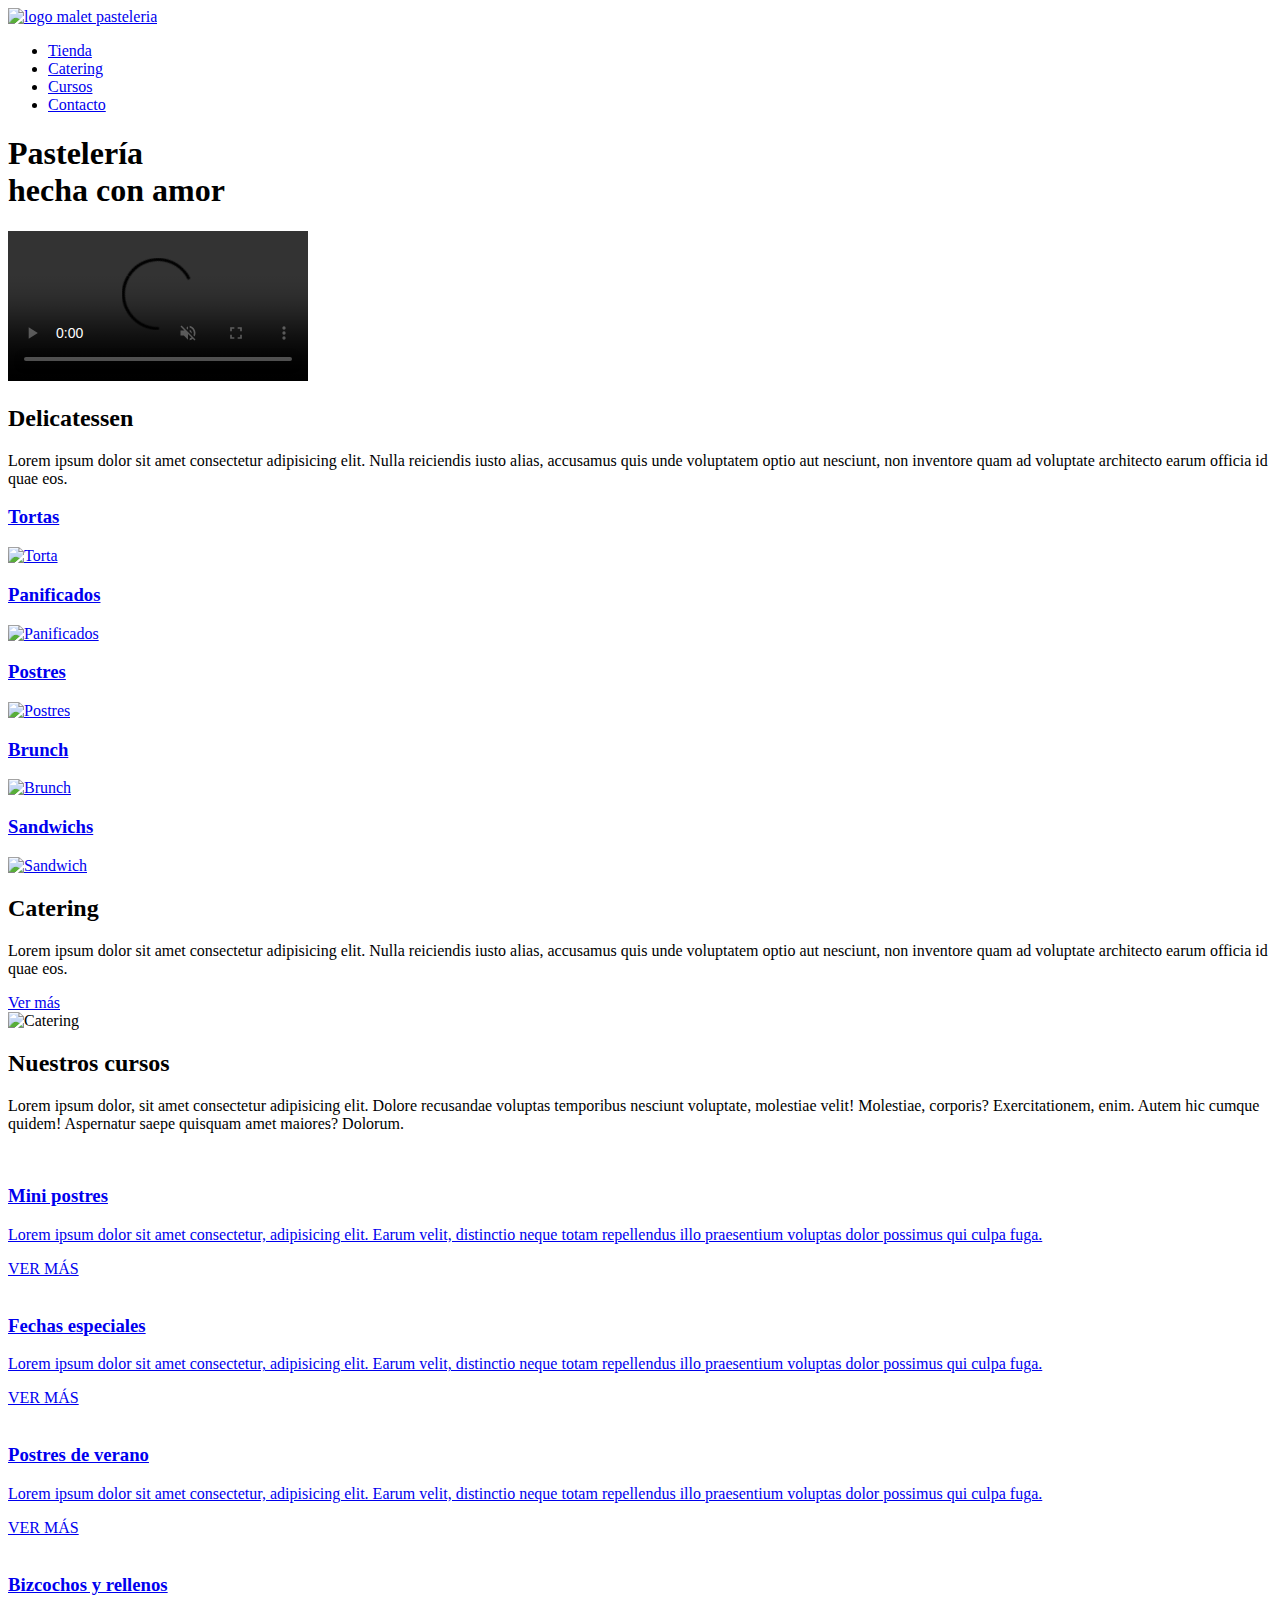
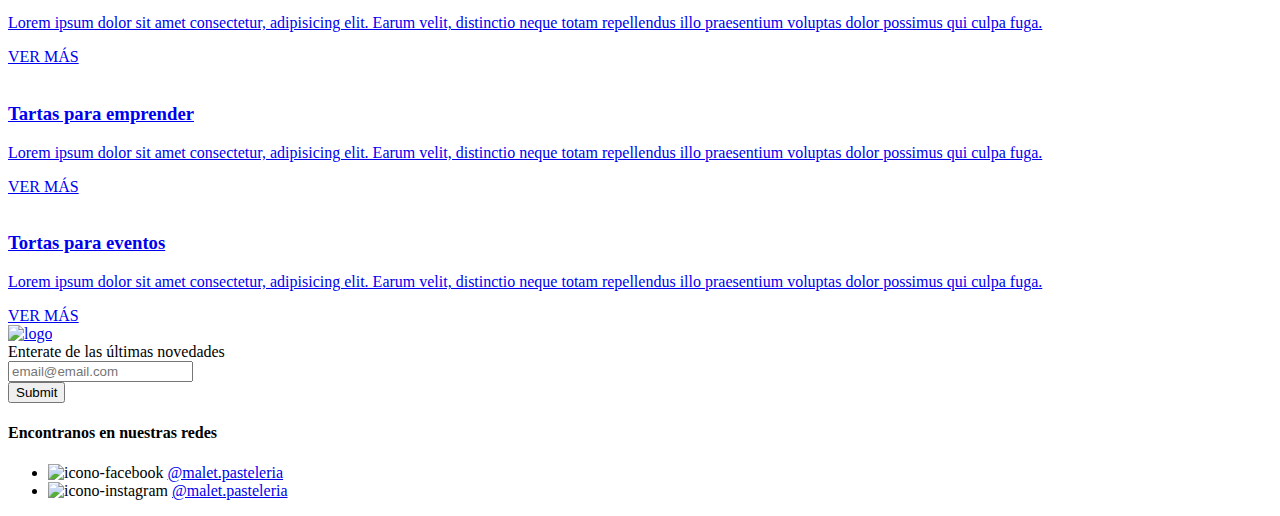
==== index.html @ d6200a45 "Inicio de proyecto" ====
<!DOCTYPE html>
<html lang="en">

<head>
    <meta charset="UTF-8">
    <meta http-equiv="X-UA-Compatible" content="IE=edge">
    <meta name="viewport" content="width=device-width, initial-scale=1.0">
    <link href="https://cdn.jsdelivr.net/npm/bootstrap@5.3.0/dist/css/bootstrap.min.css" rel="stylesheet"
        integrity="sha384-9ndCyUaIbzAi2FUVXJi0CjmCapSmO7SnpJef0486qhLnuZ2cdeRhO02iuK6FUUVM" crossorigin="anonymous">
    <link rel="stylesheet" href="./css/styles.css">
    <link rel="preconnect" href="https://fonts.googleapis.com">
    <link rel="preconnect" href="https://fonts.gstatic.com" crossorigin>
    <link
        href="https://fonts.googleapis.com/css2?family=Josefin+Sans:ital,wght@0,100;0,200;0,300;0,400;0,500;0,600;0,700;1,100;1,200;1,300;1,400;1,500;1,600;1,700&display=swap"
        rel="stylesheet">
    <link rel="stylesheet" href="https://cdn.jsdelivr.net/npm/bootstrap-icons@1.10.5/font/bootstrap-icons.css">
    <title>Malet Pasteleria</title>
</head>


<body>
    <header>
        <div class="header__logo">
            <a href="./index.html"> <img src="./img/logo.png" alt="logo malet pasteleria" class="logo"> </a>
        </div>

        <nav>
            <ul class="header__nav">
                <li> <a href="./pages/tienda.html"> Tienda</a></li>
                <li> <a href="./pages/catering.html"> Catering</a></li>
                <li> <a href="./pages/cursos.html"> Cursos</a></li>
                <li> <a href="./pages/contacto.html"> Contacto</a></li>
            </ul>
        </nav>

        <section class="header_banner">

            <h1 class="banner__titulo">Pastelería <br> hecha con amor </h1>
            <video src="./videos/video-header.mov" alt="panadera espolvoreando cinamon roll" controls autoplay loop
                muted class="video1"></video>

        </section>

    </header>

    <main>

        <!--EMPIEZA EL CUERPO-->


        <section class="delicatessen">
            <div class="delicatessen__texto">
                <h2> Delicatessen</h2>
                <p>Lorem ipsum dolor sit amet consectetur adipisicing elit. Nulla reiciendis iusto alias, accusamus quis
                    unde voluptatem optio aut nesciunt, non inventore quam ad voluptate architecto earum officia id quae
                    eos.</p>
            </div>

            <div class="delicatessen__contenedor">
                <article class="delicatessen__img-grande">
                    <a href="./pages/tienda.html">
                        <h3 class="delicatessen__titulos">Tortas</h3>
                        <img src="./img/tortas.jpg" alt="Torta">
                    </a>
                </article>

                <article class="delicatessen__articulos">
                    <a href="./pages/tienda.html">
                        <h3 class="delicatessen__titulos">Panificados</h3>
                        <img src="./img/panificados.jpg" alt="Panificados">
                    </a>
                </article>

                <article class="delicatessen__articulos">
                    <a href="./pages/tienda.html">
                        <h3 class="delicatessen__titulos">Postres</h3>
                        <img src="./img/postre.jpg" alt="Postres">
                    </a>
                </article>

                <article class="delicatessen__articulos">
                    <a href="./pages/tienda.html">
                        <h3 class="delicatessen__titulos">Brunch</h3>
                        <img src="./img/brunch.jpg" alt="Brunch">
                    </a>
                </article>

                <article class="delicatessen__articulos">
                    <a href="./pages/tienda.html">
                        <h3 class="delicatessen__titulos">Sandwichs</h3>
                        <img src="./img/sandwich.jpg" alt="Sandwich">
                    </a>
                </article>
            </div>


        </section>


        <!--SECCION CATERING-->


        <section class="catering">
            <div class="catering__texto">
                <h2> Catering</h2>
                <p>Lorem ipsum dolor sit amet consectetur adipisicing elit. Nulla reiciendis iusto alias, accusamus quis
                    unde voluptatem optio aut nesciunt, non inventore quam ad voluptate architecto earum officia id quae
                    eos.</p>
                <a href="./pages/catering.html" class="catering__btn"> Ver más </a>
            </div>
            <div class="catering__img">
                <img src="./img/catering.jpg" alt="Catering" class="img-delicatessen">
            </div>

        </section>

        <!--SECCION CURSOS-->

        <section class="cursos">


            <div class="cursos__texto">
                <h2>Nuestros cursos</h2>
                <p>Lorem ipsum dolor, sit amet consectetur adipisicing elit. Dolore recusandae voluptas temporibus
                    nesciunt
                    voluptate, molestiae velit! Molestiae, corporis? Exercitationem, enim. Autem hic cumque quidem!
                    Aspernatur saepe quisquam amet maiores? Dolorum.</p>
            </div>

            <div class="cursos__articulos">
                <article>
                    <a href="./pages/cursos.html">
                        <img src="./img/mini-desserts.jpg" alt="">
                        <h3>Mini postres</h3>
                        <p>Lorem ipsum dolor sit amet consectetur, adipisicing elit. Earum velit, distinctio neque totam
                            repellendus illo praesentium voluptas dolor possimus qui culpa fuga.</p>
                    </a>
                    <a href="./pages/cursos.html" class="cursos__btn"> VER MÁS</a>
                </article>

                <article>
                    <a href="./pages/cursos.html">
                        <img src="./img/fechas-especiales.jpg" alt="">
                        <h3>Fechas especiales</h3>
                        <p>Lorem ipsum dolor sit amet consectetur, adipisicing elit. Earum velit, distinctio neque totam
                            repellendus illo praesentium voluptas dolor possimus qui culpa fuga.</p>
                    </a>
                    <a href="./pages/cursos.html" class="cursos__btn"> VER MÁS</a>
                </article>

                <article>
                    <a href="./pages/cursos.html">
                        <img src="./img/mousse.jpg" alt="">
                        <h3>Postres de verano</h3>
                        <p>Lorem ipsum dolor sit amet consectetur, adipisicing elit. Earum velit, distinctio neque totam
                            repellendus illo praesentium voluptas dolor possimus qui culpa fuga.</p>
                    </a>
                    <a href="./pages/cursos.html" class="cursos__btn"> VER MÁS</a>
                </article>

                <article>
                    <a href="./pages/cursos.html">
                        <img src="./img/bizcochos-rellenos.jpg" alt="">
                        <h3>Bizcochos y rellenos</h3>
                        <p>Lorem ipsum dolor sit amet consectetur, adipisicing elit. Earum velit, distinctio neque totam
                            repellendus illo praesentium voluptas dolor possimus qui culpa fuga.</p>
                    </a>
                    <a href="./pages/cursos.html" class="cursos__btn"> VER MÁS</a>
                </article>

                <article>
                    <a href="./pages/cursos.html">
                        <img src="./img/tartas-emprender.jpg" alt="">
                        <h3>Tartas para emprender</h3>
                        <p>Lorem ipsum dolor sit amet consectetur, adipisicing elit. Earum velit, distinctio neque totam
                            repellendus illo praesentium voluptas dolor possimus qui culpa fuga.</p>
                    </a>
                    <a href="./pages/cursos.html" class="cursos__btn"> VER MÁS</a>
                </article>

                <article>
                    <a href="./pages/cursos.html">
                        <img src="./img/tortas-eventos.jpg" alt="">
                        <h3>Tortas para eventos</h3>
                        <p>Lorem ipsum dolor sit amet consectetur, adipisicing elit. Earum velit, distinctio neque totam
                            repellendus illo praesentium voluptas dolor possimus qui culpa fuga.</p>
                    </a>
                    <a href="./pages/cursos.html" class="cursos__btn"> VER MÁS</a>
                </article>
            </div>
        </section>

    </main>

    <!--EMPIEZA EL FOOTER-->

    <footer>
        <div class="footer">
            <div class="footer__logo">
                <a href="./index.html">
                    <img src="./img/logo.png" alt="logo" class="logo">
                </a>
            </div>


            <form class="footer-form">
                <div>
                    <label for="email-footer">Enterate de las últimas novedades</label>
                    <div>
                        <input type="email" id="email-footer" placeholder="email@email.com">
                    </div>
                </div>
                <div class="footer-enviar">
                    <label for="Enviar"></label>
                    <input type="submit" id="Enviar">
                </div>
            </form>


            <div class="redes">
                <h4>Encontranos en nuestras redes</h4>
                <nav>
                    <ul class="redes__iconos">
                        <li> <img src="./img/facebook.svg" alt="icono-facebook">
                            <a href="https://www.facebook.com/"> @malet.pasteleria </a>
                        </li>
                        <li> <img src="./img/instagram.svg" alt="icono-instagram">
                            <a href="https://instagram.com/"> @malet.pasteleria </a>
                        </li>
                    </ul>
                </nav>
            </div>
        </div>

    </footer>


    <script src="https://cdn.jsdelivr.net/npm/bootstrap@5.3.0/dist/js/bootstrap.bundle.min.js"
        integrity="sha384-geWF76RCwLtnZ8qwWowPQNguL3RmwHVBC9FhGdlKrxdiJJigb/j/68SIy3Te4Bkz"
        crossorigin="anonymous"></script>


</body>

</html>
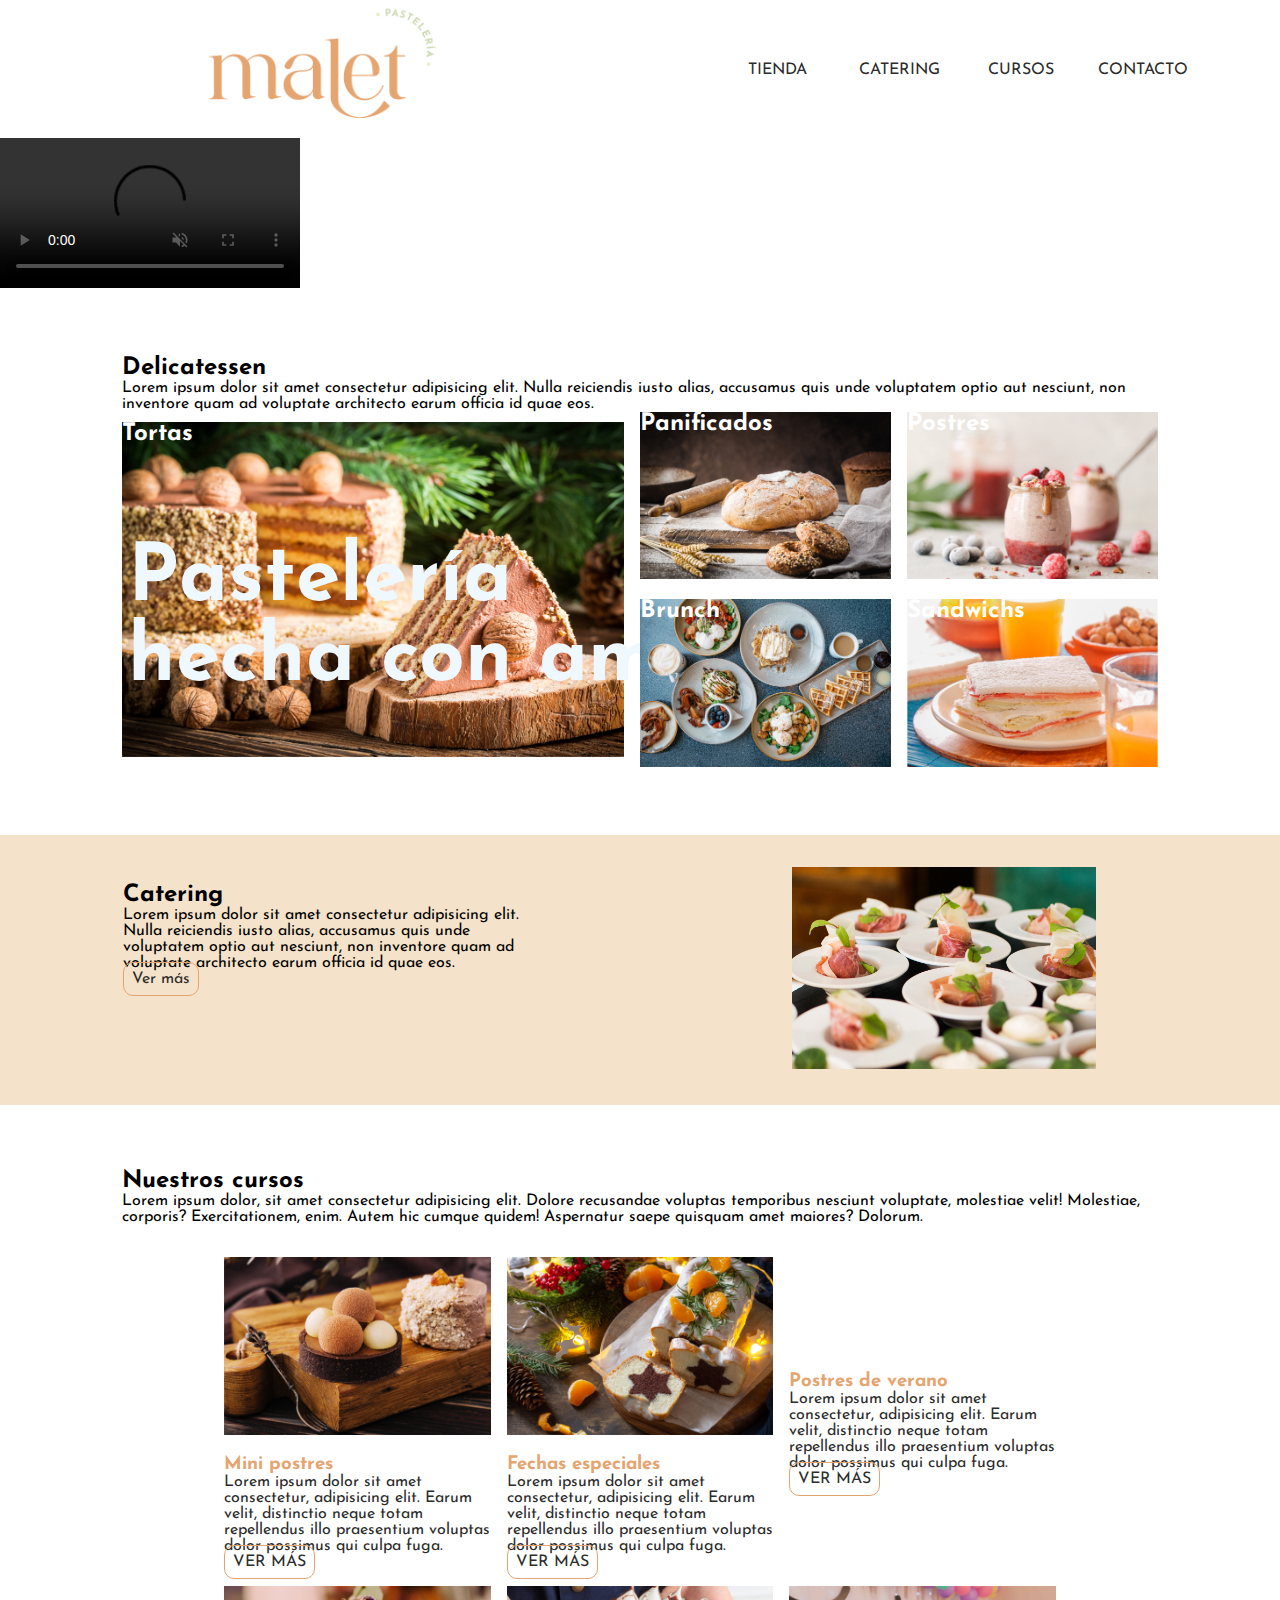
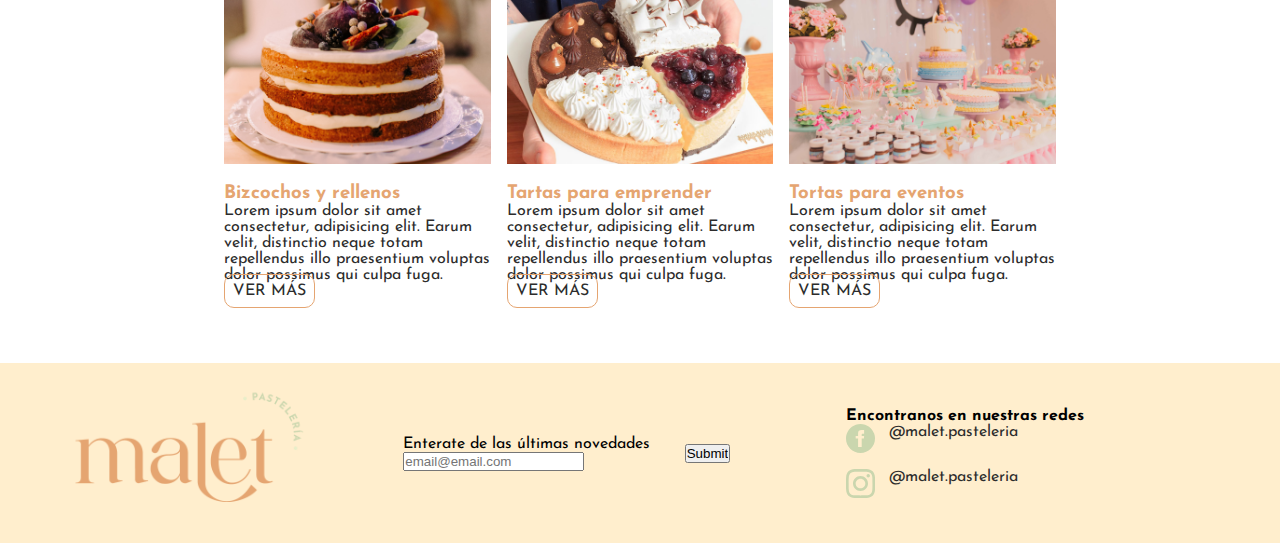
==== commit a1613f2b: "modificaciones en el index" ====
--- a/index.html
+++ b/index.html
@@ -33,6 +33,11 @@
             </ul>
         </nav>
 
+    </header>
+
+    <main>
+
+        <!--EMPIEZA EL CUERPO-->
         <section class="header_banner">
 
             <h1 class="banner__titulo">Pastelería <br> hecha con amor </h1>
@@ -40,13 +45,6 @@
                 muted class="video1"></video>
 
         </section>
-
-    </header>
-
-    <main>
-
-        <!--EMPIEZA EL CUERPO-->
-
 
         <section class="delicatessen">
             <div class="delicatessen__texto">
--- a/css/styles.css
+++ b/css/styles.css
@@ -0,0 +1,676 @@
+* {
+    margin: 0;
+    padding: 0;
+    box-sizing: border-box;
+}
+
+
+html {
+    font-family: "Josefin Sans", sans-serif;
+    font-size: 1rem;
+    text-decoration: none;
+}
+
+h1,
+h2,
+h3,
+h4,
+h5,
+h6 {
+
+    font-family: "Josefin Sans", sans-serif;
+}
+
+p {
+    font-family: "Josefin Sans", sans-serif;
+
+}
+
+a {
+    text-decoration: none;
+    color: rgb(44, 44, 44);
+    font-family: "Josefin Sans", sans-serif;
+}
+
+ul,
+ol {
+    list-style: none;
+
+}
+
+img {
+    max-width: 100%;
+}
+
+video {
+    max-width: 100%;
+}
+
+
+/*-----INDEX-HEADER desktop----*/
+
+@media (min-width: 1024px) {
+
+    header {
+        display: grid;
+        grid-template-columns: 1fr 1fr;
+        justify-items: center;
+        align-items: center;
+    }
+
+    .header__nav {
+        display: grid;
+        gap: 2rem;
+        grid-template-columns: repeat(4, 1fr);
+        justify-items: center;
+        align-items: center;
+        font-family: sans-serif;
+        font-size: 1rem;
+        text-transform: uppercase;
+    }
+
+    .header__logo {
+        max-width: 15rem;
+        justify-items: center;
+        align-items: center;
+    }
+
+    .header_banner {
+         z-index: -1;
+
+    }
+
+
+    .banner__titulo {
+        position: absolute;
+        text-align: left;
+        top: 60%;
+        margin-left: 10%;
+        max-width: 100%;
+        min-width: 20%;
+        color: aliceblue;
+        font-size: 5rem;
+    }
+
+
+    .video1 {
+        max-height: 80vw;
+        z-index: -1;
+
+    }
+
+    /*-----INDEX-DELICATESSEN desktop----*/
+
+    .delicatessen {
+        padding: 5%;
+        max-width: 100%;
+    }
+
+    .delicatessen__texto {
+        max-width: 90%;
+        margin: auto;
+    }
+
+    .delicatessen__contenedor {
+        margin: auto;
+        max-width: 90%;
+        display: grid;
+        grid-template-columns: 2fr 1fr 1fr;
+        grid-template-rows: 1fr 1fr;
+        gap: 1rem;
+        align-items: center;
+    }
+
+    .delicatessen__articulos {
+        position: relative;
+    }
+
+    .delicatessen__titulos {
+        position: absolute;
+        color: white;
+        font-size: 1.5rem;
+
+    }
+
+    .delicatessen__img-grande {
+        grid-row: 1/3;
+    }
+
+    /*-----INDEX-CATERING desktop----*/
+
+
+
+    .catering {
+        background-color: rgb(244, 227, 202);
+        max-height: 50vh;
+        padding: 2rem;
+        display: grid;
+        grid-template-columns: 1fr 1fr;
+        justify-items: center;
+
+    }
+
+    .catering__texto {
+        max-width: 70%;
+        min-width: 10rem;
+        margin: 1rem;
+        grid-column: 1/2;
+        justify-content: end;
+    }
+
+    .catering__img {
+        max-width: 50%;
+        grid-column: 2/3;
+        grid-row: 1/3;
+    }
+
+    .catering__btn {
+        border-width: 0.1rem;
+        padding: 0.5rem;
+        border-color: #e5a571;
+        border-style: solid;
+        border-radius: 10px;
+    }
+
+
+    /*-----INDEX CURSOS desktop----*/
+
+    .cursos {
+        padding: 5%;
+        max-width: 100%;
+
+    }
+
+    .cursos__texto {
+        max-width: 90%;
+        margin: auto;
+    }
+
+
+    .cursos__articulos {
+
+        margin: auto;
+        margin-top: 2rem;
+        max-width: 65vw;
+        display: grid;
+        grid-template-columns: 1fr 1fr 1fr;
+        justify-items: center;
+        align-items: center;
+        gap: 1rem;
+    }
+
+    .cursos__articulos h3 {
+        margin-top: 1rem;
+        color: #e5a571;
+
+    }
+
+    .cursos__btn {
+        border-width: 0.1rem;
+        padding: 0.5rem;
+        border-color: #e5a571;
+        border-style: solid;
+        border-radius: 10px;
+    }
+
+
+    /*-----INDEX FOOTER desktop----*/
+
+    footer {
+        background-color: #ffeecd;
+        text-decoration: none;
+        height: 20vh;
+        display: flex;
+        flex-direction: column;
+        justify-content: center;
+        flex-wrap: wrap;
+
+    }
+
+    .footer {
+        display: grid;
+        grid-template-columns: 1fr 1fr 1fr;
+        gap: 1rem;
+        justify-items: center;
+        align-items: center;
+        max-width: 90%;
+    }
+
+    .footer__logo {
+        max-width: 15rem;
+        justify-items: center;
+        align-items: center;
+    }
+
+    .footer-form {
+        display: grid;
+        grid-template-columns: 3fr 1fr;
+        grid-template-rows: 1fr;
+        gap: 1rem;
+        justify-items: center;
+        align-items: center;
+    }
+
+    .footer-enviar {
+        grid-column: 2/3;
+    }
+
+    .redes {
+        display: flex;
+        flex-direction: column;
+    }
+
+    .redes__iconos {
+        display: grid;
+        grid-template-rows: 1fr 1fr;
+        gap: 1rem;
+        max-width: 3rem;
+        min-width: 2rem;
+        align-items: center;
+        justify-items: center;
+
+    }
+
+    .redes__iconos img {
+        max-width: 20%;
+    }
+
+    .redes__iconos li {
+        display: flex;
+        flex-direction: rown;
+        flex-wrap: nowrap;
+        gap: 0.9rem;
+    }
+
+    footer h4 {
+        font-size: 1rem;
+    }
+
+
+}
+
+/*-----INDEX-mobile----*/
+
+
+@media (min-width: 375px) and (max-width: 420px) {
+    header {
+        max-width: 100%;
+        display: grid;
+        grid-template-columns: 1fr;
+        grid-template-rows: 1fr 30px 2fr;
+        justify-content: center;
+        align-content: center;
+
+    }
+
+    .header__logo {
+        width: 50vw;
+        margin: auto;
+        grid-row: 1/2;
+    }
+
+    .header__nav {
+        display: grid;
+        grid-template-columns: repeat(4, 1fr);
+        justify-items: center;
+        align-items: center;
+        gap: 1rem;
+        font-family: "Josefin Sans", sans-serif;
+        font-size: 1rem;
+        text-transform: uppercase;
+        grid-row: 2/3;
+    }
+
+    .header_banner {
+        grid-row: 3/4;
+    }
+
+    .banner__titulo {
+        position: absolute;
+        text-align: left;
+        margin-top: 8rem;
+        margin-left: 8%;
+        max-width: 100%;
+        min-width: 20%;
+        color: aliceblue;
+        font-size: 2.5rem;
+        font-weight: bold;
+        line-height: 2.7rem;
+    }
+
+    .video1 {
+        max-height: 100%;
+        z-index: -1;
+    }
+
+
+    .delicatessen {
+        padding: 5%;
+        max-width: 100%;
+    }
+
+    .delicatessen__texto {
+        max-width: 90%;
+        margin: auto;
+        text-align: center;
+    }
+
+    .delicatessen__contenedor {
+        display: grid;
+        grid-template-columns: 1fr 1fr;
+        grid-template-rows: 300px 1fr 1fr;
+        gap: 0.3rem;
+        align-items: center;
+        justify-content: center;
+    }
+
+    .delicatessen__articulos {
+        position: relative;
+    }
+
+    .delicatessen__titulos {
+        position: absolute;
+        color: white;
+        font-size: 1.5rem;
+
+    }
+
+    .delicatessen__img-grande {
+        grid-row: 1/2;
+        grid-column: 1/3;
+    }
+
+    .delicatessen h2 {
+        font-size: 2.5rem;
+        color: #e5a571;
+    }
+
+
+    /*-----INDEX-CATERING mobile----*/
+
+    .catering {
+        background-color: rgb(244, 227, 202);
+        max-height: 60vh;
+        padding: 1rem;
+
+
+    }
+
+    .catering__texto {
+        margin: 1rem;
+        text-align: center;
+    }
+
+    .catering__texto h2 {
+        font-size: 2.5rem;
+    }
+
+    .catering__img {
+        display: none;
+    }
+
+    .catering__btn {
+        border-width: 0.1rem;
+        padding: 0.5rem;
+        border-color: #e5a571;
+        border-style: solid;
+        border-radius: 10px;
+    }
+
+    /*-----INDEX CURSOS mobile----*/
+
+    .cursos {
+        padding: 5%;
+        max-width: 100%;
+
+    }
+
+    .cursos__texto {
+        max-width: 90%;
+        margin: auto;
+        text-align: center;
+    }
+
+    .cursos__texto h2 {
+        margin-top: 2rem;
+        font-size: 2.5rem;
+        color: #e5a571;
+    }
+
+    .cursos__articulos {
+        margin: auto;
+        margin-top: 2rem;
+        max-width: 65vw;
+        display: flex;
+        flex-direction: column;
+        flex-wrap: wrap;
+        justify-items: center;
+        align-items: center;
+        gap: 1.5rem;
+        text-align: center;
+
+    }
+
+    .cursos__articulos h3 {
+        margin-top: 1rem;
+        color: #e5a571;
+    }
+
+    .cursos__btn {
+        border-width: 0.1rem;
+        padding: 0.5rem;
+        border-color: #e5a571;
+        border-style: solid;
+        border-radius: 10px;
+    }
+    /*-----FOOTER mobile----*/
+
+    footer {
+        background-color: #ffeecd;
+        text-decoration: none;
+        height: 45vh;
+        display: flex;
+        flex-direction: column;
+        justify-content: center;
+        flex-wrap: wrap;
+
+    }
+
+    .footer {
+        display: flex;
+        flex-direction: column;
+        flex-wrap: wrap;
+        gap: 1rem;
+        justify-items: center;
+        align-items: center;
+        max-width: 100%;
+    }
+
+    .footer__logo {
+        margin-top: 2rem;
+        max-width: 15rem;
+        justify-items: center;
+        align-items: center;
+    }
+
+    .footer-form {
+        display: grid;
+        grid-template-columns: 3fr 1fr;
+        grid-template-rows: 1fr;
+        gap: 1rem;
+        justify-items: center;
+        align-items: center;
+    }
+
+    .footer-enviar {
+        grid-column: 2/3;
+    }
+
+    .redes {
+        display: flex;
+        flex-direction: column;
+    }
+
+    .redes__iconos {
+        display: grid;
+        grid-template-rows: 1fr 1fr;
+        gap: 1rem;
+        max-width: 3rem;
+        min-width: 2rem;
+        align-items: center;
+        justify-items: center;
+
+    }
+
+    .redes__iconos img {
+        max-width: 20%;
+    }
+
+    .redes__iconos li {
+        display: flex;
+        flex-direction: rown;
+        flex-wrap: nowrap;
+        gap: 0.9rem;
+    }
+
+    footer h4 {
+        font-size: 1rem;
+    }
+
+
+/*-----SECCION TIENDA----*/
+
+.tienda__banner {
+    height: 30vh;
+    background-image: url(../img/banner-tienda.jpg);
+    background-repeat: no-repeat;
+    background-size: cover;
+    background-attachment: fixed;
+    display: flex;
+    flex-wrap: wrap;
+    flex-direction: column;
+    justify-content: center;
+    align-items: center;
+}
+
+
+.tienda__banner h1 {
+    color: white;
+    font-size: 5rem;
+    font-weight: bold;
+}
+
+
+}
+
+
+
+
+
+/*-----SECCION TIENDA----*/
+
+.tienda__banner {
+    height: 30vh;
+    background-image: url(../img/banner-tienda.jpg);
+    background-repeat: no-repeat;
+    background-size: cover;
+    background-attachment: fixed;
+    display: flex;
+    flex-wrap: wrap;
+    flex-direction: column;
+    justify-content: center;
+    align-items: center;
+}
+
+
+.tienda__banner h1 {
+    color: white;
+    font-size: 5rem;
+    font-weight: bold;
+}
+
+/*-----SECCION CATERING----*/
+
+.catering__banner {
+    height: 30vh;
+    background-image: url(../img/banner-catering.jpg);
+    background-repeat: no-repeat;
+    background-size: cover;
+    background-attachment: fixed;
+    display: flex;
+    flex-wrap: wrap;
+    flex-direction: column;
+    justify-content: center;
+    align-items: center;
+
+}
+
+.catering__banner h1 {
+    color: white;
+    font-size: 5rem;
+    font-weight: bold;
+}
+
+/*-----SECCION CURSOS----*/
+
+.cursos__banner {
+    height: 30vh;
+    background-image: url(../img/banner-cursos.jpg);
+    background-repeat: no-repeat;
+    background-size: cover;
+    background-attachment: fixed;
+    display: flex;
+    flex-wrap: wrap;
+    flex-direction: column;
+    justify-content: center;
+    align-items: center;
+
+}
+
+.cursos__banner h1 {
+    color: white;
+    font-size: 5rem;
+    font-weight: bold;
+}
+
+
+/*-----SECCION CONTACTO----*/
+
+.contacto__banner {
+    height: 30vh;
+    background-image: url(../img/banner-contacto.jpg);
+    background-repeat: no-repeat;
+    background-size: cover;
+    background-attachment: fixed;
+    display: flex;
+    flex-wrap: wrap;
+    flex-direction: column;
+    justify-content: center;
+    align-items: center;
+}
+
+.contacto__banner h1 {
+    color: white;
+    font-size: 5rem;
+    font-weight: bold;
+}
+
+.contacto__cuerpo {
+    max-width: 90%;
+    margin: auto;
+    padding: 2rem;
+    display: grid;
+    grid-template-columns: 1fr 1fr;
+    justify-items: center;
+    align-items: center;
+}
+
+.contacto__form {
+    font-family: "Josefin Sans", sans-serif;
+    color: rgb(50, 50, 50);
+}
+
+.contacto__form-celdas {
+    margin-top: 1rem;
+
+}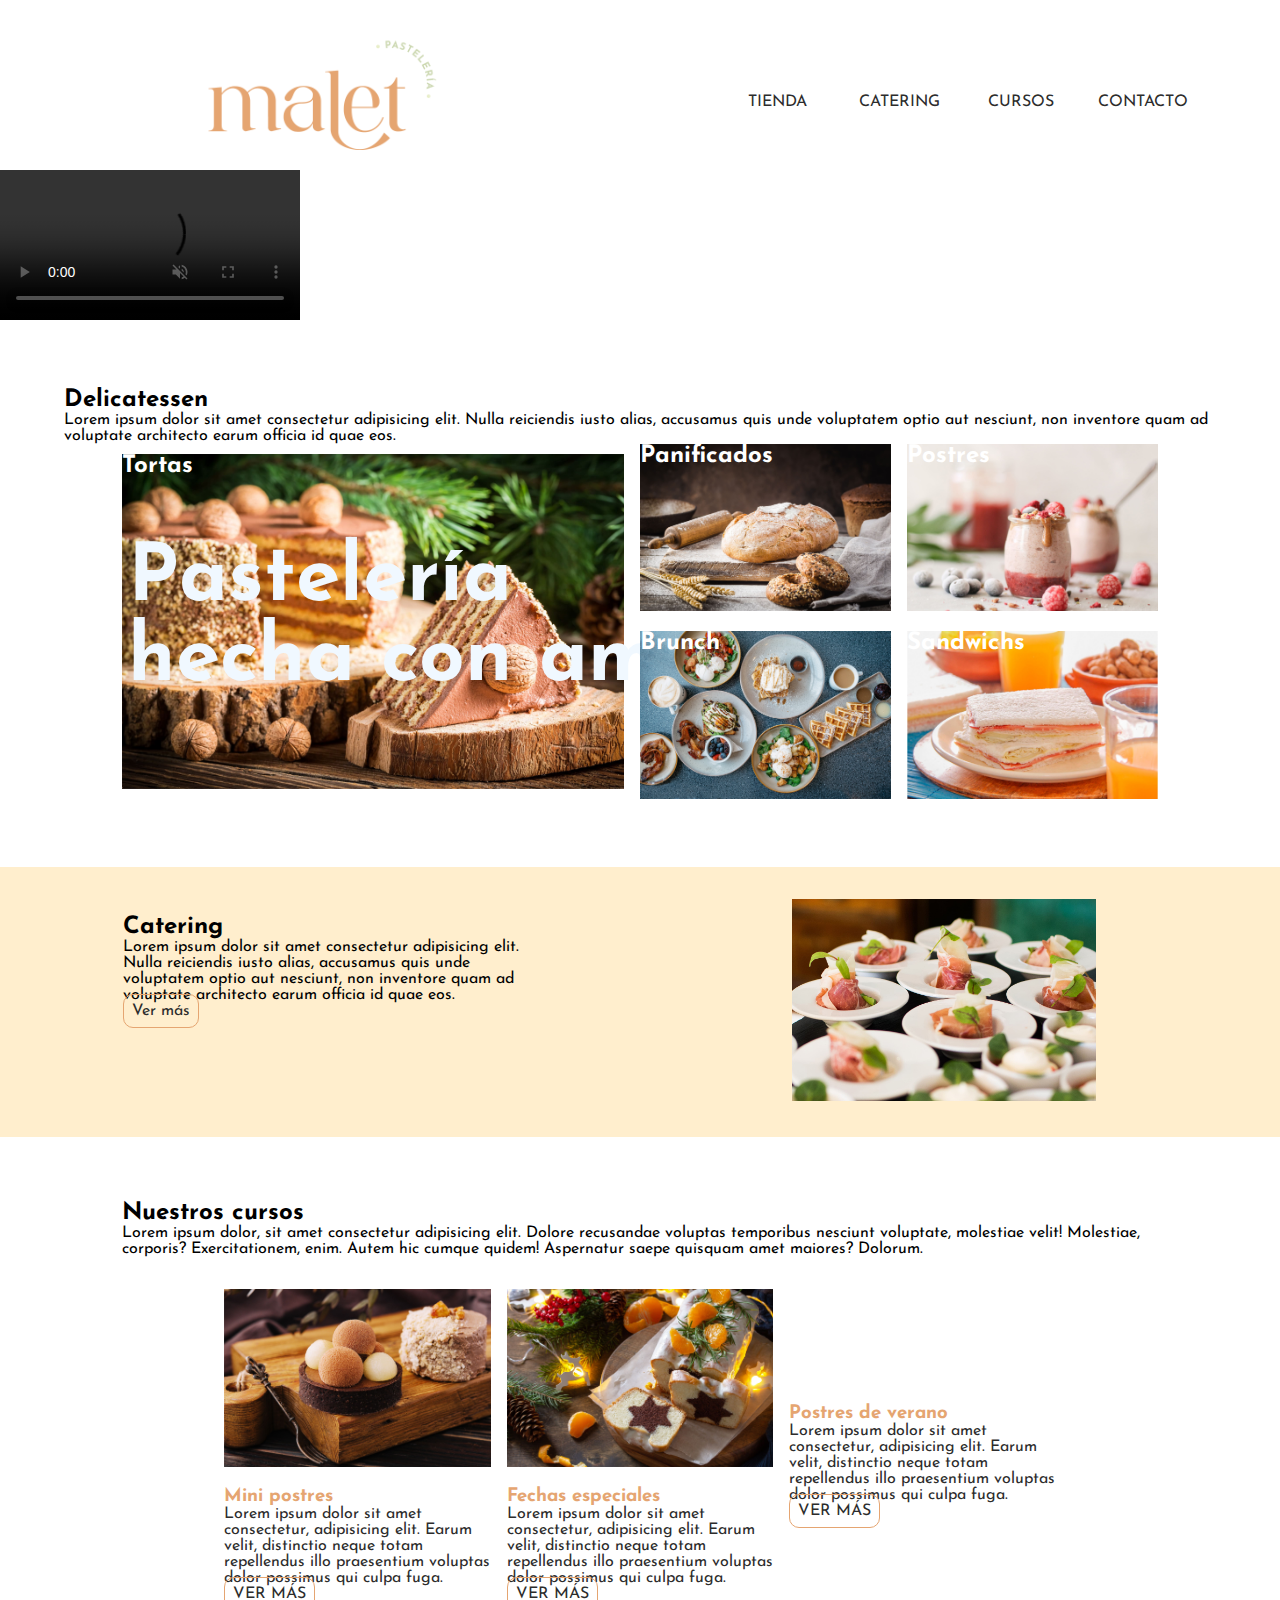
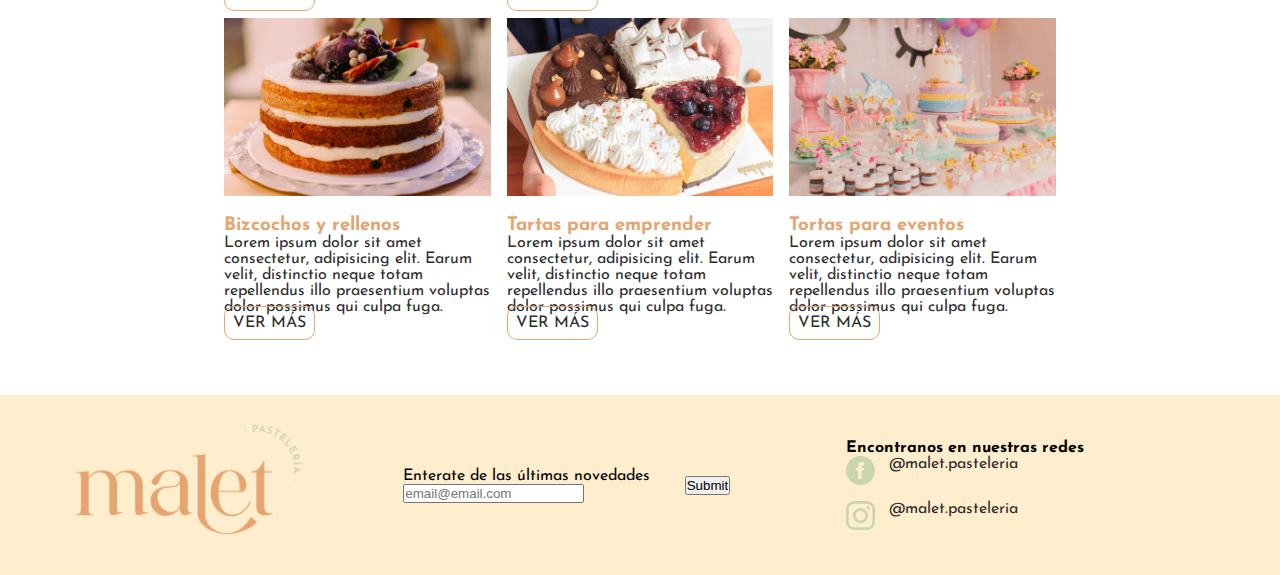
==== commit cb1a26c7: "pasado de css a scss" ====
--- a/index.html
+++ b/index.html
@@ -5,6 +5,8 @@
     <meta charset="UTF-8">
     <meta http-equiv="X-UA-Compatible" content="IE=edge">
     <meta name="viewport" content="width=device-width, initial-scale=1.0">
+    <meta name="description"
+        content="Los auténticos sabores de la pastelería artesanal a un clic de distancia. 10% off en tu primer compra usando el código Malet.">
     <link href="https://cdn.jsdelivr.net/npm/bootstrap@5.3.0/dist/css/bootstrap.min.css" rel="stylesheet"
         integrity="sha384-9ndCyUaIbzAi2FUVXJi0CjmCapSmO7SnpJef0486qhLnuZ2cdeRhO02iuK6FUUVM" crossorigin="anonymous">
     <link rel="stylesheet" href="./css/styles.css">
@@ -14,7 +16,8 @@
         href="https://fonts.googleapis.com/css2?family=Josefin+Sans:ital,wght@0,100;0,200;0,300;0,400;0,500;0,600;0,700;1,100;1,200;1,300;1,400;1,500;1,600;1,700&display=swap"
         rel="stylesheet">
     <link rel="stylesheet" href="https://cdn.jsdelivr.net/npm/bootstrap-icons@1.10.5/font/bootstrap-icons.css">
-    <title>Malet Pasteleria</title>
+    <link rel="icon" type="image/png" href="./img/logo_favicon.png">
+    <title>Malet Pasteleria | Patisserie artesanal</title>
 </head>
 
 
@@ -41,7 +44,7 @@
         <section class="header_banner">
 
             <h1 class="banner__titulo">Pastelería <br> hecha con amor </h1>
-            <video src="./videos/video-header.mov" alt="panadera espolvoreando cinamon roll" controls autoplay loop
+            <video src="./videos/video-header.mp4" alt="panadera espolvoreando cinamon roll" controls autoplay loop
                 muted class="video1"></video>
 
         </section>
--- a/css/styles.css
+++ b/css/styles.css
@@ -1,14 +1,13 @@
 * {
-    margin: 0;
-    padding: 0;
-    box-sizing: border-box;
-}
-
+  margin: 0;
+  padding: 0;
+  box-sizing: border-box;
+}
 
 html {
-    font-family: "Josefin Sans", sans-serif;
-    font-size: 1rem;
-    text-decoration: none;
+  font-family: "Josefin Sans", sans-serif;
+  font-size: 1rem;
+  text-decoration: none;
 }
 
 h1,
@@ -17,530 +16,458 @@
 h4,
 h5,
 h6 {
-
-    font-family: "Josefin Sans", sans-serif;
+  font-family: "Josefin Sans", sans-serif;
 }
 
 p {
-    font-family: "Josefin Sans", sans-serif;
-
+  font-family: "Josefin Sans", sans-serif;
 }
 
 a {
-    text-decoration: none;
-    color: rgb(44, 44, 44);
-    font-family: "Josefin Sans", sans-serif;
+  text-decoration: none;
+  color: rgb(44, 44, 44);
+  font-family: "Josefin Sans", sans-serif;
 }
 
 ul,
 ol {
-    list-style: none;
-
+  list-style: none;
 }
 
 img {
-    max-width: 100%;
+  max-width: 100%;
 }
 
 video {
-    max-width: 100%;
-}
-
-
-/*-----INDEX-HEADER desktop----*/
+  max-width: 100%;
+}
 
 @media (min-width: 1024px) {
-
-    header {
-        display: grid;
-        grid-template-columns: 1fr 1fr;
-        justify-items: center;
-        align-items: center;
-    }
-
-    .header__nav {
-        display: grid;
-        gap: 2rem;
-        grid-template-columns: repeat(4, 1fr);
-        justify-items: center;
-        align-items: center;
-        font-family: sans-serif;
-        font-size: 1rem;
-        text-transform: uppercase;
-    }
-
-    .header__logo {
-        max-width: 15rem;
-        justify-items: center;
-        align-items: center;
-    }
-
-    .header_banner {
-         z-index: -1;
-
-    }
-
-
-    .banner__titulo {
-        position: absolute;
-        text-align: left;
-        top: 60%;
-        margin-left: 10%;
-        max-width: 100%;
-        min-width: 20%;
-        color: aliceblue;
-        font-size: 5rem;
-    }
-
-
-    .video1 {
-        max-height: 80vw;
-        z-index: -1;
-
-    }
-
-    /*-----INDEX-DELICATESSEN desktop----*/
-
-    .delicatessen {
-        padding: 5%;
-        max-width: 100%;
-    }
-
-    .delicatessen__texto {
-        max-width: 90%;
-        margin: auto;
-    }
-
-    .delicatessen__contenedor {
-        margin: auto;
-        max-width: 90%;
-        display: grid;
-        grid-template-columns: 2fr 1fr 1fr;
-        grid-template-rows: 1fr 1fr;
-        gap: 1rem;
-        align-items: center;
-    }
-
-    .delicatessen__articulos {
-        position: relative;
-    }
-
-    .delicatessen__titulos {
-        position: absolute;
-        color: white;
-        font-size: 1.5rem;
-
-    }
-
-    .delicatessen__img-grande {
-        grid-row: 1/3;
-    }
-
-    /*-----INDEX-CATERING desktop----*/
-
-
-
-    .catering {
-        background-color: rgb(244, 227, 202);
-        max-height: 50vh;
-        padding: 2rem;
-        display: grid;
-        grid-template-columns: 1fr 1fr;
-        justify-items: center;
-
-    }
-
-    .catering__texto {
-        max-width: 70%;
-        min-width: 10rem;
-        margin: 1rem;
-        grid-column: 1/2;
-        justify-content: end;
-    }
-
-    .catering__img {
-        max-width: 50%;
-        grid-column: 2/3;
-        grid-row: 1/3;
-    }
-
-    .catering__btn {
-        border-width: 0.1rem;
-        padding: 0.5rem;
-        border-color: #e5a571;
-        border-style: solid;
-        border-radius: 10px;
-    }
-
-
-    /*-----INDEX CURSOS desktop----*/
-
-    .cursos {
-        padding: 5%;
-        max-width: 100%;
-
-    }
-
-    .cursos__texto {
-        max-width: 90%;
-        margin: auto;
-    }
-
-
-    .cursos__articulos {
-
-        margin: auto;
-        margin-top: 2rem;
-        max-width: 65vw;
-        display: grid;
-        grid-template-columns: 1fr 1fr 1fr;
-        justify-items: center;
-        align-items: center;
-        gap: 1rem;
-    }
-
-    .cursos__articulos h3 {
-        margin-top: 1rem;
-        color: #e5a571;
-
-    }
-
-    .cursos__btn {
-        border-width: 0.1rem;
-        padding: 0.5rem;
-        border-color: #e5a571;
-        border-style: solid;
-        border-radius: 10px;
-    }
-
-
-    /*-----INDEX FOOTER desktop----*/
-
-    footer {
-        background-color: #ffeecd;
-        text-decoration: none;
-        height: 20vh;
-        display: flex;
-        flex-direction: column;
-        justify-content: center;
-        flex-wrap: wrap;
-
-    }
-
-    .footer {
-        display: grid;
-        grid-template-columns: 1fr 1fr 1fr;
-        gap: 1rem;
-        justify-items: center;
-        align-items: center;
-        max-width: 90%;
-    }
-
-    .footer__logo {
-        max-width: 15rem;
-        justify-items: center;
-        align-items: center;
-    }
-
-    .footer-form {
-        display: grid;
-        grid-template-columns: 3fr 1fr;
-        grid-template-rows: 1fr;
-        gap: 1rem;
-        justify-items: center;
-        align-items: center;
-    }
-
-    .footer-enviar {
-        grid-column: 2/3;
-    }
-
-    .redes {
-        display: flex;
-        flex-direction: column;
-    }
-
-    .redes__iconos {
-        display: grid;
-        grid-template-rows: 1fr 1fr;
-        gap: 1rem;
-        max-width: 3rem;
-        min-width: 2rem;
-        align-items: center;
-        justify-items: center;
-
-    }
-
-    .redes__iconos img {
-        max-width: 20%;
-    }
-
-    .redes__iconos li {
-        display: flex;
-        flex-direction: rown;
-        flex-wrap: nowrap;
-        gap: 0.9rem;
-    }
-
-    footer h4 {
-        font-size: 1rem;
-    }
-
-
-}
-
-/*-----INDEX-mobile----*/
-
-
+  header {
+    margin-top: 2rem;
+    display: grid;
+    grid-template-columns: 1fr 1fr;
+    justify-items: center;
+    align-items: center;
+  }
+  .header__nav {
+    display: grid;
+    gap: 2rem;
+    grid-template-columns: repeat(4, 1fr);
+    justify-items: center;
+    align-items: center;
+    font-family: sans-serif;
+    font-size: 1rem;
+    text-transform: uppercase;
+  }
+  .header__logo {
+    max-width: 15rem;
+    justify-items: center;
+    align-items: center;
+  }
+  .header_banner {
+    z-index: -1;
+  }
+}
 @media (min-width: 375px) and (max-width: 420px) {
-    header {
-        max-width: 100%;
-        display: grid;
-        grid-template-columns: 1fr;
-        grid-template-rows: 1fr 30px 2fr;
-        justify-content: center;
-        align-content: center;
-
-    }
-
-    .header__logo {
-        width: 50vw;
-        margin: auto;
-        grid-row: 1/2;
-    }
-
-    .header__nav {
-        display: grid;
-        grid-template-columns: repeat(4, 1fr);
-        justify-items: center;
-        align-items: center;
-        gap: 1rem;
-        font-family: "Josefin Sans", sans-serif;
-        font-size: 1rem;
-        text-transform: uppercase;
-        grid-row: 2/3;
-    }
-
-    .header_banner {
-        grid-row: 3/4;
-    }
-
-    .banner__titulo {
-        position: absolute;
-        text-align: left;
-        margin-top: 8rem;
-        margin-left: 8%;
-        max-width: 100%;
-        min-width: 20%;
-        color: aliceblue;
-        font-size: 2.5rem;
-        font-weight: bold;
-        line-height: 2.7rem;
-    }
-
-    .video1 {
-        max-height: 100%;
-        z-index: -1;
-    }
-
-
-    .delicatessen {
-        padding: 5%;
-        max-width: 100%;
-    }
-
-    .delicatessen__texto {
-        max-width: 90%;
-        margin: auto;
-        text-align: center;
-    }
-
-    .delicatessen__contenedor {
-        display: grid;
-        grid-template-columns: 1fr 1fr;
-        grid-template-rows: 300px 1fr 1fr;
-        gap: 0.3rem;
-        align-items: center;
-        justify-content: center;
-    }
-
-    .delicatessen__articulos {
-        position: relative;
-    }
-
-    .delicatessen__titulos {
-        position: absolute;
-        color: white;
-        font-size: 1.5rem;
-
-    }
-
-    .delicatessen__img-grande {
-        grid-row: 1/2;
-        grid-column: 1/3;
-    }
-
-    .delicatessen h2 {
-        font-size: 2.5rem;
-        color: #e5a571;
-    }
-
-
-    /*-----INDEX-CATERING mobile----*/
-
-    .catering {
-        background-color: rgb(244, 227, 202);
-        max-height: 60vh;
-        padding: 1rem;
-
-
-    }
-
-    .catering__texto {
-        margin: 1rem;
-        text-align: center;
-    }
-
-    .catering__texto h2 {
-        font-size: 2.5rem;
-    }
-
-    .catering__img {
-        display: none;
-    }
-
-    .catering__btn {
-        border-width: 0.1rem;
-        padding: 0.5rem;
-        border-color: #e5a571;
-        border-style: solid;
-        border-radius: 10px;
-    }
-
-    /*-----INDEX CURSOS mobile----*/
-
-    .cursos {
-        padding: 5%;
-        max-width: 100%;
-
-    }
-
-    .cursos__texto {
-        max-width: 90%;
-        margin: auto;
-        text-align: center;
-    }
-
-    .cursos__texto h2 {
-        margin-top: 2rem;
-        font-size: 2.5rem;
-        color: #e5a571;
-    }
-
-    .cursos__articulos {
-        margin: auto;
-        margin-top: 2rem;
-        max-width: 65vw;
-        display: flex;
-        flex-direction: column;
-        flex-wrap: wrap;
-        justify-items: center;
-        align-items: center;
-        gap: 1.5rem;
-        text-align: center;
-
-    }
-
-    .cursos__articulos h3 {
-        margin-top: 1rem;
-        color: #e5a571;
-    }
-
-    .cursos__btn {
-        border-width: 0.1rem;
-        padding: 0.5rem;
-        border-color: #e5a571;
-        border-style: solid;
-        border-radius: 10px;
-    }
-    /*-----FOOTER mobile----*/
-
-    footer {
-        background-color: #ffeecd;
-        text-decoration: none;
-        height: 45vh;
-        display: flex;
-        flex-direction: column;
-        justify-content: center;
-        flex-wrap: wrap;
-
-    }
-
-    .footer {
-        display: flex;
-        flex-direction: column;
-        flex-wrap: wrap;
-        gap: 1rem;
-        justify-items: center;
-        align-items: center;
-        max-width: 100%;
-    }
-
-    .footer__logo {
-        margin-top: 2rem;
-        max-width: 15rem;
-        justify-items: center;
-        align-items: center;
-    }
-
-    .footer-form {
-        display: grid;
-        grid-template-columns: 3fr 1fr;
-        grid-template-rows: 1fr;
-        gap: 1rem;
-        justify-items: center;
-        align-items: center;
-    }
-
-    .footer-enviar {
-        grid-column: 2/3;
-    }
-
-    .redes {
-        display: flex;
-        flex-direction: column;
-    }
-
-    .redes__iconos {
-        display: grid;
-        grid-template-rows: 1fr 1fr;
-        gap: 1rem;
-        max-width: 3rem;
-        min-width: 2rem;
-        align-items: center;
-        justify-items: center;
-
-    }
-
-    .redes__iconos img {
-        max-width: 20%;
-    }
-
-    .redes__iconos li {
-        display: flex;
-        flex-direction: rown;
-        flex-wrap: nowrap;
-        gap: 0.9rem;
-    }
-
-    footer h4 {
-        font-size: 1rem;
-    }
-
-
-/*-----SECCION TIENDA----*/
-
-.tienda__banner {
+  header {
+    max-width: 100%;
+    display: grid;
+    grid-template-columns: 1fr;
+    grid-template-rows: 1fr 30px;
+    justify-content: center;
+    align-content: center;
+  }
+  .header__logo {
+    width: 50vw;
+    margin: auto;
+    grid-row: 1/2;
+  }
+  .header__nav {
+    display: grid;
+    grid-template-columns: repeat(4, 1fr);
+    justify-items: center;
+    align-items: center;
+    gap: 1rem;
+    font-family: "Josefin Sans", sans-serif;
+    font-size: 1rem;
+    text-transform: uppercase;
+    grid-row: 2/3;
+  }
+}
+@media (min-width: 1024px) {
+  footer {
+    background-color: #ffeecd;
+    text-decoration: none;
+    height: 20vh;
+    display: flex;
+    flex-direction: column;
+    justify-content: center;
+    flex-wrap: wrap;
+  }
+  footer h4 {
+    font-size: 1rem;
+  }
+  .footer {
+    display: grid;
+    grid-template-columns: 1fr 1fr 1fr;
+    gap: 1rem;
+    justify-items: center;
+    align-items: center;
+    max-width: 90%;
+  }
+  .footer__logo {
+    max-width: 15rem;
+    justify-items: center;
+    align-items: center;
+  }
+  .footer-form {
+    display: grid;
+    grid-template-columns: 3fr 1fr;
+    grid-template-rows: 1fr;
+    gap: 1rem;
+    justify-items: center;
+    align-items: center;
+  }
+  .footer-enviar {
+    grid-column: 2/3;
+  }
+}
+.redes {
+  display: flex;
+  flex-direction: column;
+}
+.redes__iconos {
+  display: grid;
+  grid-template-rows: 1fr 1fr;
+  gap: 1rem;
+  max-width: 3rem;
+  min-width: 2rem;
+  align-items: center;
+  justify-items: center;
+}
+.redes__iconos img {
+  max-width: 20%;
+}
+.redes__iconos li {
+  display: flex;
+  flex-direction: rown;
+  flex-wrap: nowrap;
+  gap: 0.9rem;
+}
+
+@media (min-width: 375px) and (max-width: 420px) {
+  footer {
+    background-color: #ffeecd;
+    text-decoration: none;
+    height: 55vh;
+    display: flex;
+    flex-direction: column;
+    justify-content: center;
+    flex-wrap: wrap;
+  }
+  footer h4 {
+    font-size: 1rem;
+  }
+  .footer {
+    display: flex;
+    flex-direction: column;
+    flex-wrap: wrap;
+    gap: 1rem;
+    justify-items: center;
+    align-items: center;
+    max-width: 100%;
+  }
+  .footer__logo {
+    margin-top: 2rem;
+    max-width: 15rem;
+    justify-items: center;
+    align-items: center;
+  }
+  .footer-form {
+    display: grid;
+    grid-template-columns: 3fr 1fr;
+    grid-template-rows: 1fr;
+    gap: 1rem;
+    justify-items: center;
+    align-items: center;
+  }
+  .footer-enviar {
+    grid-column: 2/3;
+  }
+  .redes {
+    display: flex;
+    flex-direction: column;
+  }
+  .redes__iconos {
+    display: grid;
+    grid-template-rows: 1fr 1fr;
+    gap: 1rem;
+    max-width: 3rem;
+    min-width: 2rem;
+    align-items: center;
+    justify-items: center;
+  }
+  .redes__iconos img {
+    max-width: 20%;
+  }
+  .redes__iconos li {
+    display: flex;
+    flex-direction: rown;
+    flex-wrap: nowrap;
+    gap: 0.9rem;
+  }
+}
+@media (min-width: 1024px) {
+  .banner__titulo {
+    position: absolute;
+    text-align: left;
+    top: 60%;
+    margin-left: 10%;
+    max-width: 100%;
+    min-width: 20%;
+    color: aliceblue;
+    font-size: 5rem;
+  }
+  .video1 {
+    max-height: 80vw;
+    z-index: -1;
+  }
+  /*-----DELICATESSEN----*/
+  .delicatessen {
+    padding: 5%;
+    max-width: 100%;
+  }
+  .delicatessen__contenedor {
+    margin: auto;
+    max-width: 90%;
+    display: grid;
+    grid-template-columns: 2fr 1fr 1fr;
+    grid-template-rows: 1fr 1fr;
+    gap: 1rem;
+    align-items: center;
+  }
+  .delicatessen__articulos {
+    position: relative;
+  }
+  .delicatessen__titulos {
+    position: absolute;
+    color: white;
+    font-size: 1.5rem;
+  }
+  .delicatessen__img-grande {
+    grid-row: 1/3;
+  }
+  /*-----CATERING----*/
+  .catering {
+    background-color: #ffeecd;
+    max-height: 50vh;
+    padding: 2rem;
+    display: grid;
+    grid-template-columns: 1fr 1fr;
+    justify-items: center;
+  }
+  .catering__texto {
+    max-width: 70%;
+    min-width: 10rem;
+    margin: 1rem;
+    grid-column: 1/2;
+    justify-content: end;
+  }
+  .catering__img {
+    max-width: 50%;
+    grid-column: 2/3;
+    grid-row: 1/3;
+  }
+  .catering__btn {
+    border-width: 0.1rem;
+    padding: 0.5rem;
+    border-color: #e5a571;
+    border-style: solid;
+    border-radius: 10px;
+  }
+  /*-----CURSOS----*/
+  .cursos {
+    padding: 5%;
+    max-width: 100%;
+  }
+  .cursos__texto {
+    max-width: 90%;
+    margin: auto;
+  }
+  .cursos__articulos {
+    margin: auto;
+    margin-top: 2rem;
+    max-width: 65vw;
+    display: grid;
+    grid-template-columns: 1fr 1fr 1fr;
+    justify-items: center;
+    align-items: center;
+    gap: 1rem;
+  }
+  .cursos__articulos h3 {
+    margin-top: 1rem;
+    color: #e5a571;
+  }
+  .cursos__btn {
+    border-width: 0.1rem;
+    padding: 0.5rem;
+    border-color: #e5a571;
+    border-style: solid;
+    border-radius: 10px;
+  }
+}
+@media (min-width: 375px) and (max-width: 420px) {
+  .banner__titulo {
+    position: absolute;
+    text-align: left;
+    margin-top: 7rem;
+    margin-left: 8%;
+    max-width: 100%;
+    min-width: 20%;
+    color: aliceblue;
+    font-size: 2.5rem;
+    font-weight: bold;
+    line-height: 2.7rem;
+  }
+  .video1 {
+    max-height: 100%;
+    z-index: -1;
+  }
+  /*-----DELICATESSEN----*/
+  .delicatessen {
+    padding: 5%;
+    max-width: 100%;
+  }
+  .delicatessen__texto {
+    max-width: 90%;
+    margin: auto;
+    text-align: center;
+  }
+  .delicatessen__contenedor {
+    display: grid;
+    grid-template-columns: 1fr 1fr;
+    grid-template-rows: 240px 1fr 1fr;
+    gap: 0.3rem;
+    align-items: center;
+    justify-content: center;
+  }
+  .delicatessen__articulos {
+    position: relative;
+  }
+  .delicatessen__titulos {
+    position: absolute;
+    color: white;
+    font-size: 1.5rem;
+  }
+  .delicatessen__img-grande {
+    grid-row: 1/2;
+    grid-column: 1/3;
+  }
+  .delicatessen h2 {
+    font-size: 2.5rem;
+    color: #e5a571;
+  }
+  /*-----CATERING----*/
+  .catering {
+    background-color: rgb(244, 227, 202);
+    max-height: 60vh;
+    padding: 1rem;
+  }
+  .catering__texto {
+    margin: 1rem;
+    text-align: center;
+  }
+  .catering__texto h2 {
+    font-size: 2.5rem;
+  }
+  .catering__img {
+    display: none;
+  }
+  .catering__btn {
+    border-width: 0.1rem;
+    padding: 0.5rem;
+    border-color: #e5a571;
+    border-style: solid;
+    border-radius: 10px;
+  }
+  /*-----CURSOS----*/
+  .cursos {
+    padding: 5%;
+    max-width: 100%;
+  }
+  .cursos__texto {
+    max-width: 90%;
+    margin: auto;
+    text-align: center;
+  }
+  .cursos__texto h2 {
+    margin-top: 2rem;
+    font-size: 2.5rem;
+    color: #e5a571;
+  }
+  .cursos__articulos {
+    margin: auto;
+    margin-top: 2rem;
+    max-width: 65vw;
+    display: flex;
+    flex-direction: column;
+    flex-wrap: wrap;
+    justify-items: center;
+    align-items: center;
+    gap: 1.5rem;
+    text-align: center;
+  }
+  .cursos__articulos h3 {
+    margin-top: 1rem;
+    color: #e5a571;
+  }
+  .cursos__btn {
+    border-width: 0.1rem;
+    padding: 0.5rem;
+    border-color: #e5a571;
+    border-style: solid;
+    border-radius: 10px;
+  }
+}
+@media (min-width: 1024px) {
+  .catering__banner {
+    height: 30vh;
+    background-image: url(../img/banner-catering.jpg);
+    background-repeat: no-repeat;
+    background-size: cover;
+    background-attachment: fixed;
+    display: flex;
+    flex-wrap: wrap;
+    flex-direction: column;
+    justify-content: center;
+    align-items: center;
+  }
+  .catering__banner h1 {
+    color: white;
+    font-size: 5rem;
+    font-weight: bold;
+  }
+  .catering__contenido {
+    max-width: 90%;
+    margin: auto;
+    margin-top: 2rem;
+    margin-bottom: 2rem;
+    display: flex;
+    flex-wrap: wrap;
+    flex-direction: row;
+    justify-content: center;
+  }
+  .catering__contenido .catering__texto {
+    max-width: 30vw;
+    margin-top: 4rem;
+  }
+  .catering__contenido img {
+    max-width: 30vw;
+  }
+}
+@media (min-width: 1024px) {
+  .tienda__banner {
     height: 30vh;
     background-image: url(../img/banner-tienda.jpg);
     background-repeat: no-repeat;
@@ -551,27 +478,45 @@
     flex-direction: column;
     justify-content: center;
     align-items: center;
-}
-
-
-.tienda__banner h1 {
+  }
+  .tienda__banner h1 {
     color: white;
     font-size: 5rem;
     font-weight: bold;
-}
-
-
-}
-
-
-
-
-
-/*-----SECCION TIENDA----*/
-
-.tienda__banner {
+  }
+  .tienda__delicatessen {
+    max-width: 80vw;
+    margin: auto;
+    margin-top: 2rem;
+    margin-bottom: 2rem;
+    display: grid;
+    grid-template-columns: 1fr 1fr 1fr;
+    gap: 2rem;
+  }
+  .tienda__delicatessen h2 {
+    gap: 1rem;
+    margin-top: 1rem;
+  }
+  .tienda__delicatessen .tienda__btn {
+    border-width: 0.1rem;
+    padding: 0.5rem;
+    border-color: #e5a571;
+    border-style: solid;
+    border-radius: 10px;
+  }
+  .tienda__cantidad {
+    display: flex;
+    flex-direction: row;
+    flex-wrap: wrap;
+    gap: 1rem;
+    justify-items: center;
+    align-items: center;
+  }
+}
+@media (min-width: 1024px) {
+  .contacto__banner {
     height: 30vh;
-    background-image: url(../img/banner-tienda.jpg);
+    background-image: url(../img/banner-contacto.jpg);
     background-repeat: no-repeat;
     background-size: cover;
     background-attachment: fixed;
@@ -580,20 +525,34 @@
     flex-direction: column;
     justify-content: center;
     align-items: center;
-}
-
-
-.tienda__banner h1 {
+  }
+  .contacto__banner h1 {
     color: white;
     font-size: 5rem;
     font-weight: bold;
-}
-
-/*-----SECCION CATERING----*/
-
-.catering__banner {
+  }
+  .contacto__cuerpo {
+    max-width: 90%;
+    margin: auto;
+    padding: 2rem;
+    display: grid;
+    grid-template-columns: 1fr 1fr;
+    justify-items: center;
+    align-items: center;
+  }
+  .contacto__form {
+    font-family: "Josefin Sans", sans-serif;
+    color: rgb(50, 50, 50);
+  }
+  .contacto__form-celdas {
+    margin-top: 1rem;
+  }
+}
+@media (min-width: 375px) and (max-width: 420px) {
+  .contacto__banner {
     height: 30vh;
-    background-image: url(../img/banner-catering.jpg);
+    background-image: url(../img/banner-contacto.jpg);
+    max-width: 100%;
     background-repeat: no-repeat;
     background-size: cover;
     background-attachment: fixed;
@@ -602,18 +561,38 @@
     flex-direction: column;
     justify-content: center;
     align-items: center;
-
-}
-
-.catering__banner h1 {
+  }
+  .contacto__banner h1 {
     color: white;
-    font-size: 5rem;
+    font-size: 2rem;
     font-weight: bold;
-}
-
-/*-----SECCION CURSOS----*/
-
-.cursos__banner {
+  }
+  .contacto__cuerpo {
+    max-width: 90vw;
+    margin: auto;
+    display: flex;
+    flex-direction: column;
+    flex-wrap: wrap;
+    justify-items: center;
+    align-items: center;
+  }
+  .contacto__form {
+    font-family: "Josefin Sans", sans-serif;
+    color: rgb(50, 50, 50);
+    margin-top: 1rem;
+    margin-bottom: 1rem;
+    text-align: center;
+  }
+  .contacto__form-celdas {
+    margin-top: 1rem;
+  }
+  .contacto__mapa {
+    margin-top: 2rem;
+    max-width: 95vw;
+  }
+}
+@media (min-width: 1024px) {
+  .cursos__banner {
     height: 30vh;
     background-image: url(../img/banner-cursos.jpg);
     background-repeat: no-repeat;
@@ -624,53 +603,43 @@
     flex-direction: column;
     justify-content: center;
     align-items: center;
-
-}
-
-.cursos__banner h1 {
+  }
+  .cursos__banner h1 {
     color: white;
     font-size: 5rem;
     font-weight: bold;
-}
-
-
-/*-----SECCION CONTACTO----*/
-
-.contacto__banner {
-    height: 30vh;
-    background-image: url(../img/banner-contacto.jpg);
-    background-repeat: no-repeat;
-    background-size: cover;
-    background-attachment: fixed;
-    display: flex;
-    flex-wrap: wrap;
-    flex-direction: column;
-    justify-content: center;
-    align-items: center;
-}
-
-.contacto__banner h1 {
-    color: white;
-    font-size: 5rem;
-    font-weight: bold;
-}
-
-.contacto__cuerpo {
-    max-width: 90%;
-    margin: auto;
-    padding: 2rem;
+  }
+  .cursos__nav {
+    display: flex;
+    flex-direction: row;
+    gap: 2rem;
+    justify-content: center;
+    margin-top: 2rem;
+    font-size: 1.5rem;
+  }
+  .cursos__cantidad {
+    display: flex;
+    flex-direction: row;
+    flex-wrap: wrap;
+    gap: 1rem;
+    justify-items: center;
+    align-items: center;
+  }
+  #cursos__curso-uno {
     display: grid;
     grid-template-columns: 1fr 1fr;
-    justify-items: center;
-    align-items: center;
-}
-
-.contacto__form {
-    font-family: "Josefin Sans", sans-serif;
-    color: rgb(50, 50, 50);
-}
-
-.contacto__form-celdas {
-    margin-top: 1rem;
-
-}+    grid-template-rows: 10vh 1fr 10vh 10vh;
+    gap: 1rem;
+  }
+  #cursos__curso-uno a {
+    max-width: 8vw;
+    max-height: 5vh;
+    text-align: center;
+  }
+  #cursos__curso-uno img {
+    grid-column: 1/2;
+    grid-row: 1/5;
+  }
+}
+
+/*# sourceMappingURL=styles.css.map */
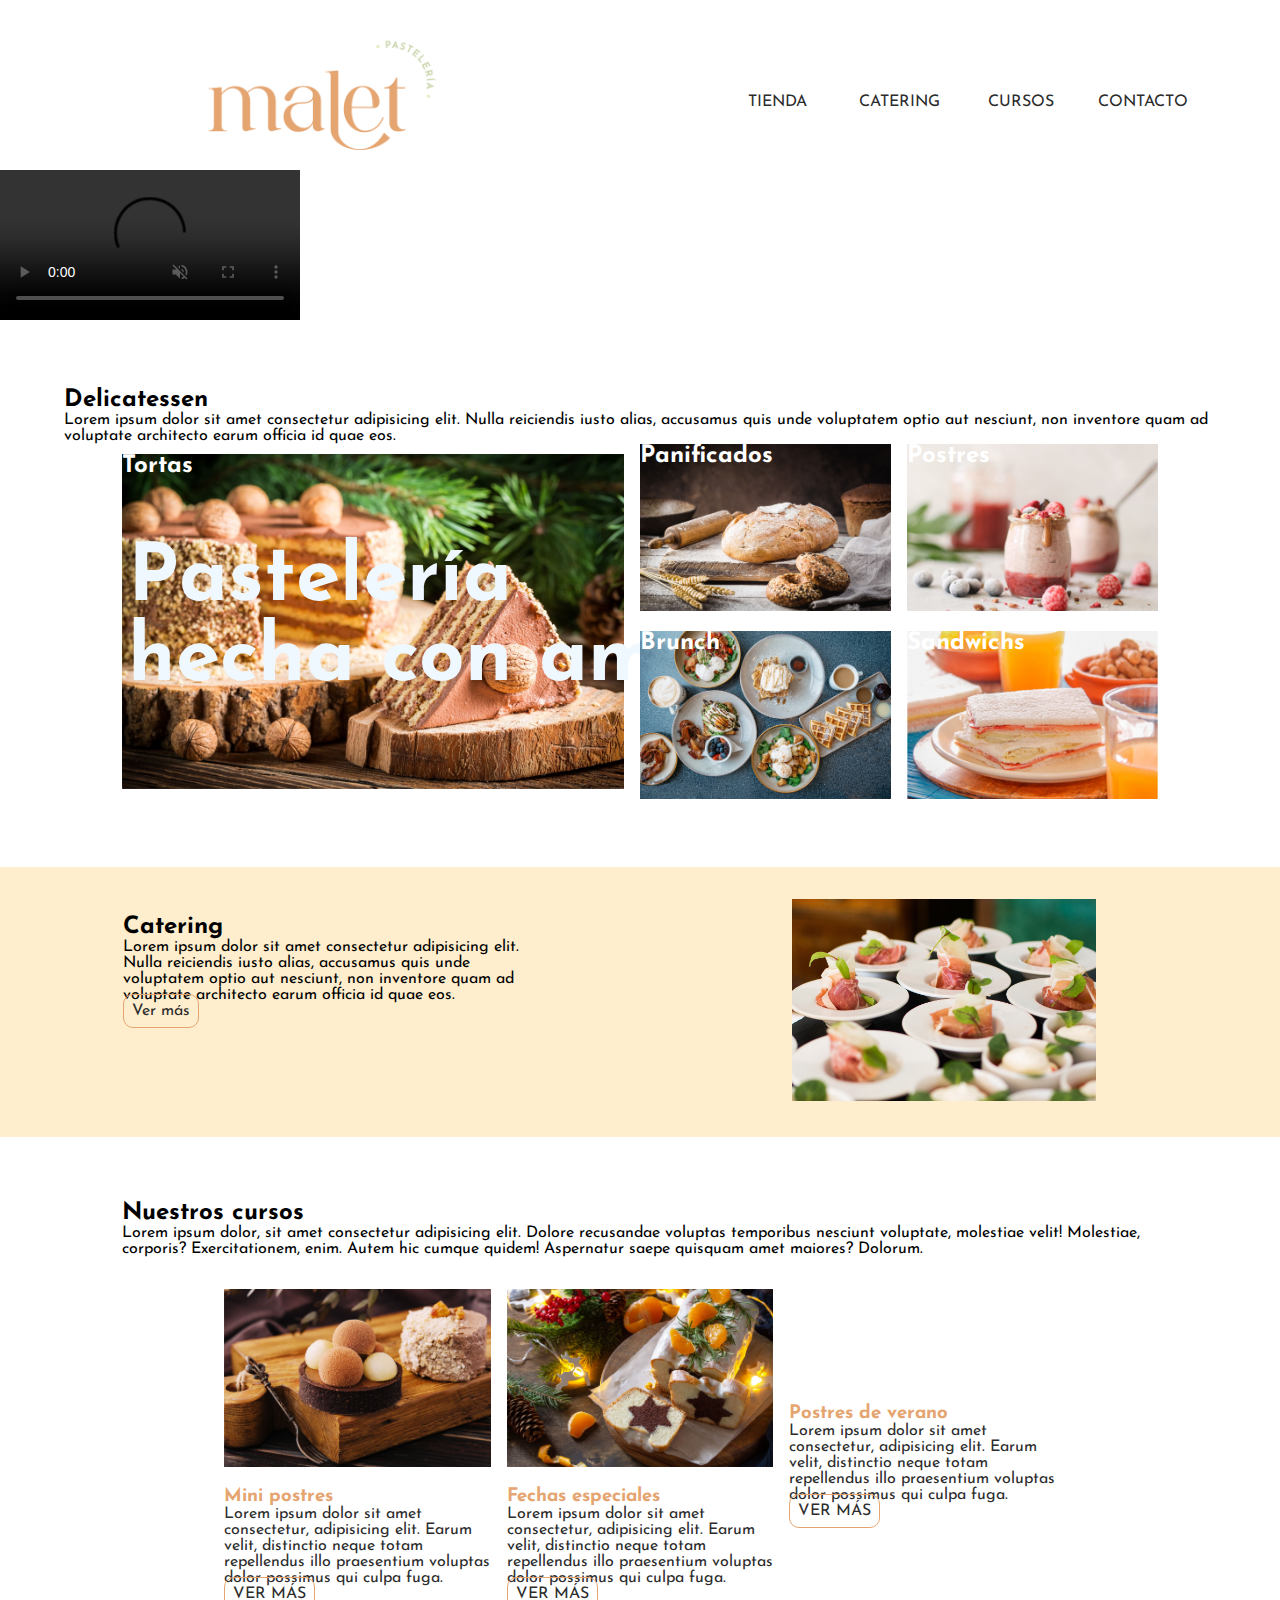
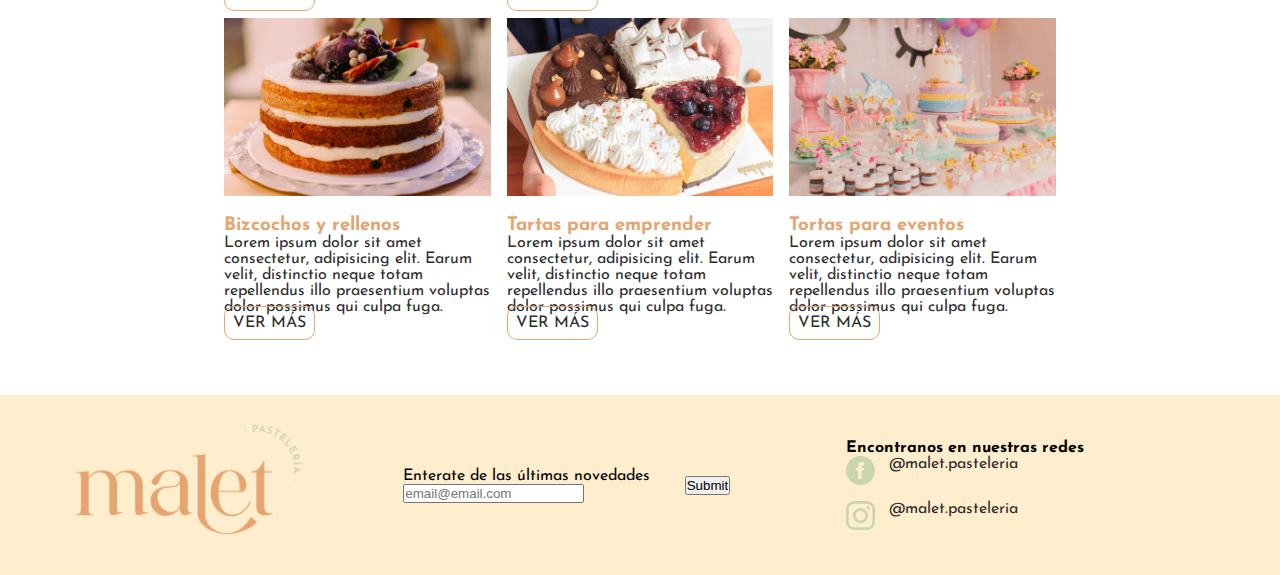
==== commit 5a18b3e4: "actualizacion responsive" ====
--- a/index.html
+++ b/index.html
@@ -36,6 +36,46 @@
             </ul>
         </nav>
 
+        <!--NAV MOBILE-->
+
+        <nav class="navbar">
+            <div class="container-fluid">
+                <button class="navbar-toggler" type="button" data-bs-toggle="offcanvas"
+                    data-bs-target="#offcanvasDarkNavbar" aria-controls="offcanvasDarkNavbar"
+                    aria-label="Toggle navigation">
+                    <span class="navbar-toggler-icon"></span>
+                </button>
+                <div class="offcanvas offcanvas-end" tabindex="-1" id="offcanvasDarkNavbar"
+                    aria-labelledby="offcanvasDarkNavbarLabel">
+                    <div class="offcanvas-header">
+
+                        <button type="button" class="btn-close btn-close-white" data-bs-dismiss="offcanvas"
+                            aria-label="Close"></button>
+                    </div>
+                    <div class="offcanvas-body">
+                        <ul class="navbar-nav justify-content-end flex-grow-1 pe-3">
+                            <li class="nav-item">
+                                <a class="nav-link active" aria-current="page" href="./pages/tienda.html">Tienda</a>
+                            </li>
+                            <li class="nav-item">
+                                <a class="nav-link" href="./pages/catering.html">Catering</a>
+                            </li>
+                            <li class="nav-item">
+                                <a class="nav-link" href="./pages/cursos.html">Cursos</a>
+                            </li>
+                            <li class="nav-item">
+                                <a class="nav-link" href="./pages/contacto.html">Contacto</a>
+                            </li>
+                        </ul>
+
+                    </div>
+                </div>
+            </div>
+        </nav>
+
+
+
+
     </header>
 
     <main>
@@ -59,7 +99,7 @@
 
             <div class="delicatessen__contenedor">
                 <article class="delicatessen__img-grande">
-                    <a href="./pages/tienda.html">
+                    <a href="./pages/tienda.html" >
                         <h3 class="delicatessen__titulos">Tortas</h3>
                         <img src="./img/tortas.jpg" alt="Torta">
                     </a>
--- a/css/styles.css
+++ b/css/styles.css
@@ -50,6 +50,9 @@
     justify-items: center;
     align-items: center;
   }
+  header nav.navbar {
+    display: none;
+  }
   .header__nav {
     display: grid;
     gap: 2rem;
@@ -73,26 +76,28 @@
   header {
     max-width: 100%;
     display: grid;
-    grid-template-columns: 1fr;
-    grid-template-rows: 1fr 30px;
+    grid-template-columns: 2fr 1fr;
     justify-content: center;
     align-content: center;
+  }
+  header nav.navbar {
+    grid-column: 2/3;
+    grid-row: 1/2;
+    align-content: right;
+    max-width: 3rem;
+    margin: auto;
+  }
+  header nav.navbar .offcanvas {
+    background-color: rgba(202, 214, 174, 0.9333333333);
+    font-size: 1.5rem;
   }
   .header__logo {
     width: 50vw;
     margin: auto;
-    grid-row: 1/2;
+    grid-column: 1/2;
   }
   .header__nav {
-    display: grid;
-    grid-template-columns: repeat(4, 1fr);
-    justify-items: center;
-    align-items: center;
-    gap: 1rem;
-    font-family: "Josefin Sans", sans-serif;
-    font-size: 1rem;
-    text-transform: uppercase;
-    grid-row: 2/3;
+    display: none;
   }
 }
 @media (min-width: 1024px) {
@@ -355,6 +360,12 @@
   .delicatessen__articulos {
     position: relative;
   }
+  .delicatessen__articulos a {
+    display: grid;
+    align-items: center;
+    justify-items: center;
+    position: relative;
+  }
   .delicatessen__titulos {
     position: absolute;
     color: white;
@@ -363,6 +374,12 @@
   .delicatessen__img-grande {
     grid-row: 1/2;
     grid-column: 1/3;
+  }
+  .delicatessen__img-grande a {
+    display: grid;
+    align-items: center;
+    justify-items: center;
+    position: relative;
   }
   .delicatessen h2 {
     font-size: 2.5rem;
@@ -393,7 +410,7 @@
   }
   /*-----CURSOS----*/
   .cursos {
-    padding: 5%;
+    padding: 2%;
     max-width: 100%;
   }
   .cursos__texto {
@@ -409,7 +426,8 @@
   .cursos__articulos {
     margin: auto;
     margin-top: 2rem;
-    max-width: 65vw;
+    margin-bottom: 2rem;
+    max-width: 80vw;
     display: flex;
     flex-direction: column;
     flex-wrap: wrap;
@@ -466,6 +484,26 @@
     max-width: 30vw;
   }
 }
+@media (min-width: 375px) and (max-width: 420px) {
+  .catering__banner {
+    height: 30vh;
+    background-image: url(../img/banner-catering-mobile.jpg);
+    max-width: 100%;
+    background-repeat: no-repeat;
+    background-size: cover;
+    background-attachment: fixed;
+    display: flex;
+    flex-wrap: wrap;
+    flex-direction: column;
+    justify-content: center;
+    align-items: center;
+  }
+  .catering__banner h1 {
+    color: white;
+    font-size: 2rem;
+    font-weight: bold;
+  }
+}
 @media (min-width: 1024px) {
   .tienda__banner {
     height: 30vh;
@@ -513,6 +551,55 @@
     align-items: center;
   }
 }
+@media (min-width: 375px) and (max-width: 420px) {
+  .tienda__banner {
+    height: 30vh;
+    background-image: url(../img/banner-tienda_mobile.jpg);
+    max-width: 100%;
+    background-repeat: no-repeat;
+    background-size: cover;
+    background-attachment: fixed;
+    display: flex;
+    flex-wrap: wrap;
+    flex-direction: column;
+    justify-content: center;
+    align-items: center;
+  }
+  .tienda__banner h1 {
+    color: white;
+    font-size: 2rem;
+    font-weight: bold;
+  }
+  .tienda__delicatessen {
+    max-width: 80vw;
+    margin: auto;
+    margin-top: 2rem;
+    margin-bottom: 2rem;
+    text-align: center;
+  }
+  .tienda__delicatessen h2 {
+    gap: 1rem;
+    margin-top: 1rem;
+  }
+  .tienda__delicatessen .tienda__btn {
+    border-width: 0.1rem;
+    padding: 0.5rem;
+    border-color: #e5a571;
+    border-style: solid;
+    border-radius: 10px;
+  }
+  .tienda__delicatessen article {
+    margin-bottom: 1rem;
+  }
+  .tienda__cantidad {
+    display: flex;
+    flex-direction: row;
+    flex-wrap: wrap;
+    gap: 1rem;
+    justify-items: center;
+    align-items: center;
+  }
+}
 @media (min-width: 1024px) {
   .contacto__banner {
     height: 30vh;
@@ -641,5 +728,44 @@
     grid-row: 1/5;
   }
 }
+@media (min-width: 375px) and (max-width: 420px) {
+  .cursos {
+    max-width: 80vw;
+    margin: auto;
+    margin-bottom: 1rem;
+    margin-top: 1rem;
+    text-align: center;
+  }
+  .cursos__banner {
+    height: 30vh;
+    background-image: url(../img/banner-cursos_mobile.jpg);
+    max-width: 100%;
+    background-repeat: no-repeat;
+    background-size: cover;
+    background-attachment: fixed;
+    display: flex;
+    flex-wrap: wrap;
+    flex-direction: column;
+    justify-content: center;
+    align-items: center;
+  }
+  .cursos__banner h1 {
+    color: white;
+    font-size: 2rem;
+    font-weight: bold;
+  }
+  .cursos__nav {
+    display: none;
+  }
+  .cursos__cantidad {
+    display: flex;
+    flex-direction: row;
+    flex-wrap: wrap;
+    gap: 1rem;
+    justify-items: center;
+    align-items: center;
+    margin-bottom: 1rem;
+  }
+}
 
 /*# sourceMappingURL=styles.css.map */
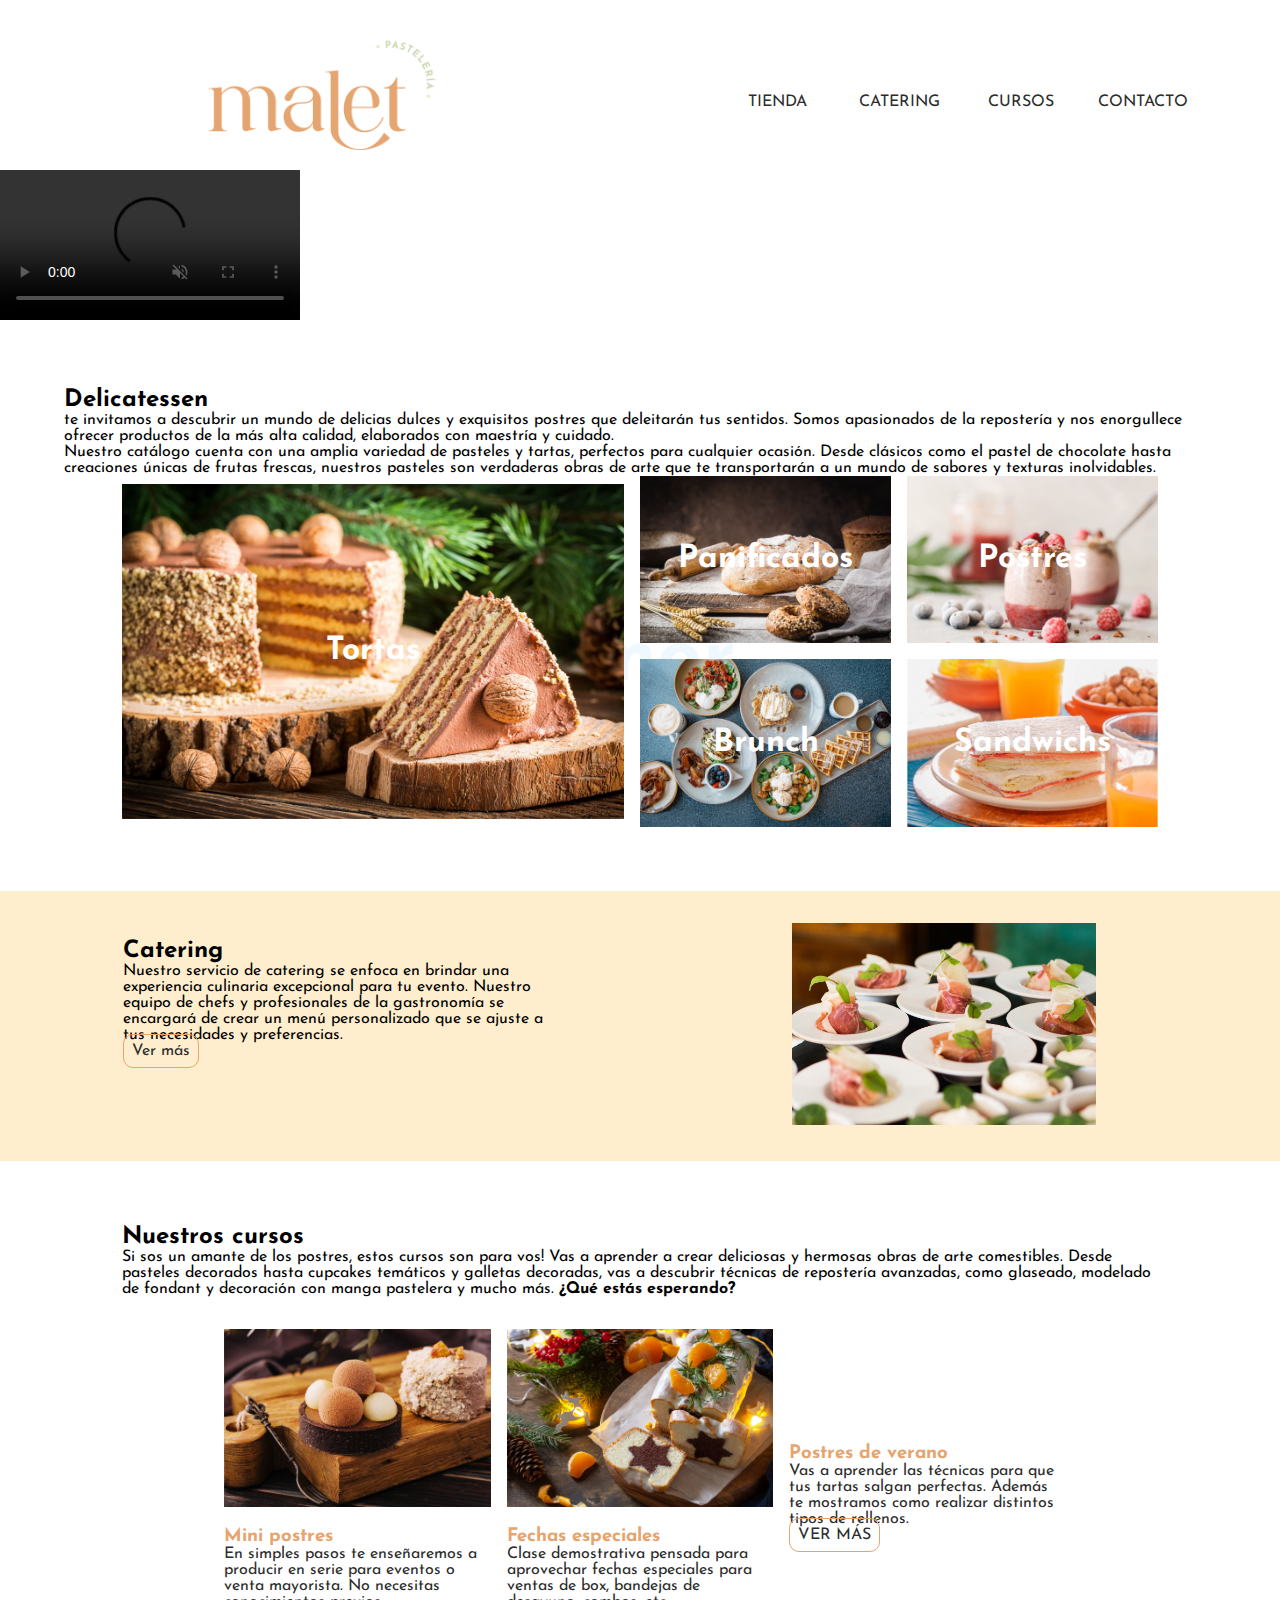
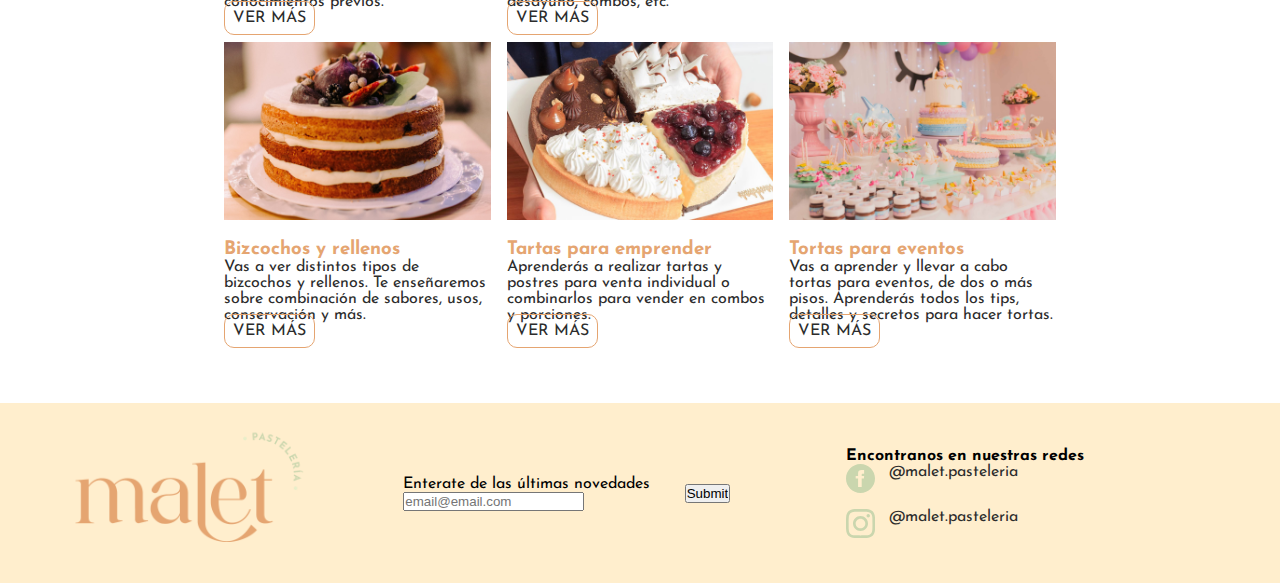
==== commit d9af9ba4: "actualizacion textos y SEO" ====
--- a/index.html
+++ b/index.html
@@ -83,7 +83,7 @@
         <!--EMPIEZA EL CUERPO-->
         <section class="header_banner">
 
-            <h1 class="banner__titulo">Pastelería <br> hecha con amor </h1>
+            <h1 class="banner__titulo"> <span>Pastelería </span> <br> hecha con amor </h1>
             <video src="./videos/video-header.mp4" alt="panadera espolvoreando cinamon roll" controls autoplay loop
                 muted class="video1"></video>
 
@@ -92,14 +92,19 @@
         <section class="delicatessen">
             <div class="delicatessen__texto">
                 <h2> Delicatessen</h2>
-                <p>Lorem ipsum dolor sit amet consectetur adipisicing elit. Nulla reiciendis iusto alias, accusamus quis
-                    unde voluptatem optio aut nesciunt, non inventore quam ad voluptate architecto earum officia id quae
-                    eos.</p>
+                <p> te invitamos a descubrir un mundo de delicias dulces y exquisitos postres que deleitarán tus
+                    sentidos. Somos apasionados de la repostería y nos enorgullece ofrecer productos de la más alta
+                    calidad, elaborados con maestría y cuidado.
+                    <br>
+                    Nuestro catálogo cuenta con una amplia variedad de pasteles y tartas, perfectos para cualquier
+                    ocasión. Desde clásicos como el pastel de chocolate hasta creaciones únicas de frutas frescas,
+                    nuestros pasteles son verdaderas obras de arte que te transportarán a un mundo de sabores y texturas
+                    inolvidables.</p>
             </div>
 
             <div class="delicatessen__contenedor">
                 <article class="delicatessen__img-grande">
-                    <a href="./pages/tienda.html" >
+                    <a href="./pages/tienda.html">
                         <h3 class="delicatessen__titulos">Tortas</h3>
                         <img src="./img/tortas.jpg" alt="Torta">
                     </a>
@@ -144,9 +149,10 @@
         <section class="catering">
             <div class="catering__texto">
                 <h2> Catering</h2>
-                <p>Lorem ipsum dolor sit amet consectetur adipisicing elit. Nulla reiciendis iusto alias, accusamus quis
-                    unde voluptatem optio aut nesciunt, non inventore quam ad voluptate architecto earum officia id quae
-                    eos.</p>
+                <p>
+                    Nuestro servicio de catering se enfoca en brindar una experiencia culinaria excepcional para tu
+                    evento. Nuestro equipo de chefs y profesionales de la gastronomía se encargará de crear un menú
+                    personalizado que se ajuste a tus necesidades y preferencias. </p>
                 <a href="./pages/catering.html" class="catering__btn"> Ver más </a>
             </div>
             <div class="catering__img">
@@ -162,10 +168,11 @@
 
             <div class="cursos__texto">
                 <h2>Nuestros cursos</h2>
-                <p>Lorem ipsum dolor, sit amet consectetur adipisicing elit. Dolore recusandae voluptas temporibus
-                    nesciunt
-                    voluptate, molestiae velit! Molestiae, corporis? Exercitationem, enim. Autem hic cumque quidem!
-                    Aspernatur saepe quisquam amet maiores? Dolorum.</p>
+                <p> Si sos un amante de los postres, estos cursos son para vos! Vas a aprender a crear deliciosas y
+                    hermosas obras de arte comestibles. Desde pasteles decorados hasta cupcakes temáticos y galletas
+                    decoradas,
+                    vas a descubrir técnicas de repostería avanzadas, como glaseado, modelado de fondant y decoración
+                    con manga pastelera y mucho más. <b>¿Qué estás esperando? </b> </p>
             </div>
 
             <div class="cursos__articulos">
@@ -173,8 +180,8 @@
                     <a href="./pages/cursos.html">
                         <img src="./img/mini-desserts.jpg" alt="">
                         <h3>Mini postres</h3>
-                        <p>Lorem ipsum dolor sit amet consectetur, adipisicing elit. Earum velit, distinctio neque totam
-                            repellendus illo praesentium voluptas dolor possimus qui culpa fuga.</p>
+                        <p>En simples pasos te enseñaremos a producir en serie para eventos o venta mayorista. No
+                            necesitas conocimientos previos.</p>
                     </a>
                     <a href="./pages/cursos.html" class="cursos__btn"> VER MÁS</a>
                 </article>
@@ -183,8 +190,8 @@
                     <a href="./pages/cursos.html">
                         <img src="./img/fechas-especiales.jpg" alt="">
                         <h3>Fechas especiales</h3>
-                        <p>Lorem ipsum dolor sit amet consectetur, adipisicing elit. Earum velit, distinctio neque totam
-                            repellendus illo praesentium voluptas dolor possimus qui culpa fuga.</p>
+                        <p> Clase demostrativa pensada para aprovechar fechas especiales para ventas de box,
+                            bandejas de desayuno, combos, etc. </p>
                     </a>
                     <a href="./pages/cursos.html" class="cursos__btn"> VER MÁS</a>
                 </article>
@@ -193,8 +200,8 @@
                     <a href="./pages/cursos.html">
                         <img src="./img/mousse.jpg" alt="">
                         <h3>Postres de verano</h3>
-                        <p>Lorem ipsum dolor sit amet consectetur, adipisicing elit. Earum velit, distinctio neque totam
-                            repellendus illo praesentium voluptas dolor possimus qui culpa fuga.</p>
+                        <p>Vas a aprender las técnicas para que tus tartas salgan perfectas. Además te
+                            mostramos como realizar distintos tipos de rellenos.</p>
                     </a>
                     <a href="./pages/cursos.html" class="cursos__btn"> VER MÁS</a>
                 </article>
@@ -203,8 +210,9 @@
                     <a href="./pages/cursos.html">
                         <img src="./img/bizcochos-rellenos.jpg" alt="">
                         <h3>Bizcochos y rellenos</h3>
-                        <p>Lorem ipsum dolor sit amet consectetur, adipisicing elit. Earum velit, distinctio neque totam
-                            repellendus illo praesentium voluptas dolor possimus qui culpa fuga.</p>
+                        <p>Vas a ver distintos tipos de bizcochos y rellenos. Te enseñaremos sobre combinación de
+                            sabores, usos, conservación
+                            y más.</p>
                     </a>
                     <a href="./pages/cursos.html" class="cursos__btn"> VER MÁS</a>
                 </article>
@@ -213,8 +221,8 @@
                     <a href="./pages/cursos.html">
                         <img src="./img/tartas-emprender.jpg" alt="">
                         <h3>Tartas para emprender</h3>
-                        <p>Lorem ipsum dolor sit amet consectetur, adipisicing elit. Earum velit, distinctio neque totam
-                            repellendus illo praesentium voluptas dolor possimus qui culpa fuga.</p>
+                        <p>Aprenderás a realizar tartas y postres para venta individual o combinarlos para vender en
+                            combos y porciones. </p>
                     </a>
                     <a href="./pages/cursos.html" class="cursos__btn"> VER MÁS</a>
                 </article>
@@ -223,8 +231,8 @@
                     <a href="./pages/cursos.html">
                         <img src="./img/tortas-eventos.jpg" alt="">
                         <h3>Tortas para eventos</h3>
-                        <p>Lorem ipsum dolor sit amet consectetur, adipisicing elit. Earum velit, distinctio neque totam
-                            repellendus illo praesentium voluptas dolor possimus qui culpa fuga.</p>
+                        <p>Vas a aprender y llevar a cabo tortas para eventos, de dos o más pisos. Aprenderás todos los
+                            tips, detalles y secretos para hacer tortas.</p>
                     </a>
                     <a href="./pages/cursos.html" class="cursos__btn"> VER MÁS</a>
                 </article>
--- a/css/styles.css
+++ b/css/styles.css
@@ -255,18 +255,31 @@
   .delicatessen__articulos {
     position: relative;
   }
+  .delicatessen__articulos a {
+    display: grid;
+    align-items: center;
+    justify-items: center;
+    position: relative;
+  }
   .delicatessen__titulos {
     position: absolute;
     color: white;
-    font-size: 1.5rem;
+    font-size: 2rem;
   }
   .delicatessen__img-grande {
     grid-row: 1/3;
+  }
+  .delicatessen__img-grande a {
+    display: grid;
+    align-items: center;
+    justify-items: center;
+    position: relative;
   }
   /*-----CATERING----*/
   .catering {
     background-color: #ffeecd;
     max-height: 50vh;
+    margin: auto;
     padding: 2rem;
     display: grid;
     grid-template-columns: 1fr 1fr;
@@ -291,6 +304,15 @@
     border-style: solid;
     border-radius: 10px;
   }
+  .catering__btn:hover {
+    border-width: 0.1rem;
+    padding: 0.5rem;
+    background-color: #cad6ae;
+    border-color: #e5a571;
+    border-style: solid;
+    border-radius: 10px;
+    color: #ffeecd;
+  }
   /*-----CURSOS----*/
   .cursos {
     padding: 5%;
@@ -318,6 +340,15 @@
     border-width: 0.1rem;
     padding: 0.5rem;
     border-color: #e5a571;
+    border-style: solid;
+    border-radius: 10px;
+  }
+  .cursos__btn:hover {
+    color: #cad6ae;
+    border-width: 0.1rem;
+    padding: 0.5rem;
+    border-color: #e5a571;
+    background-color: #ffeecd;
     border-style: solid;
     border-radius: 10px;
   }
@@ -480,6 +511,17 @@
     max-width: 30vw;
     margin-top: 4rem;
   }
+  .catering__contenido .catering__texto h2 {
+    font-weight: bold;
+    font-size: 2.5rem;
+  }
+  .catering__contenido .catering__texto h3 {
+    color: #e5a571;
+    font-style: italic;
+  }
+  .catering__contenido .catering__texto-descarga {
+    color: rgb(121, 121, 121);
+  }
   .catering__contenido img {
     max-width: 30vw;
   }
@@ -542,6 +584,15 @@
     border-style: solid;
     border-radius: 10px;
   }
+  .tienda__delicatessen .tienda__btn:hover {
+    color: #ffeecd;
+    border-width: 0.1rem;
+    padding: 0.5rem;
+    border-color: #e5a571;
+    background-color: #e5a571;
+    border-style: solid;
+    border-radius: 10px;
+  }
   .tienda__cantidad {
     display: flex;
     flex-direction: row;
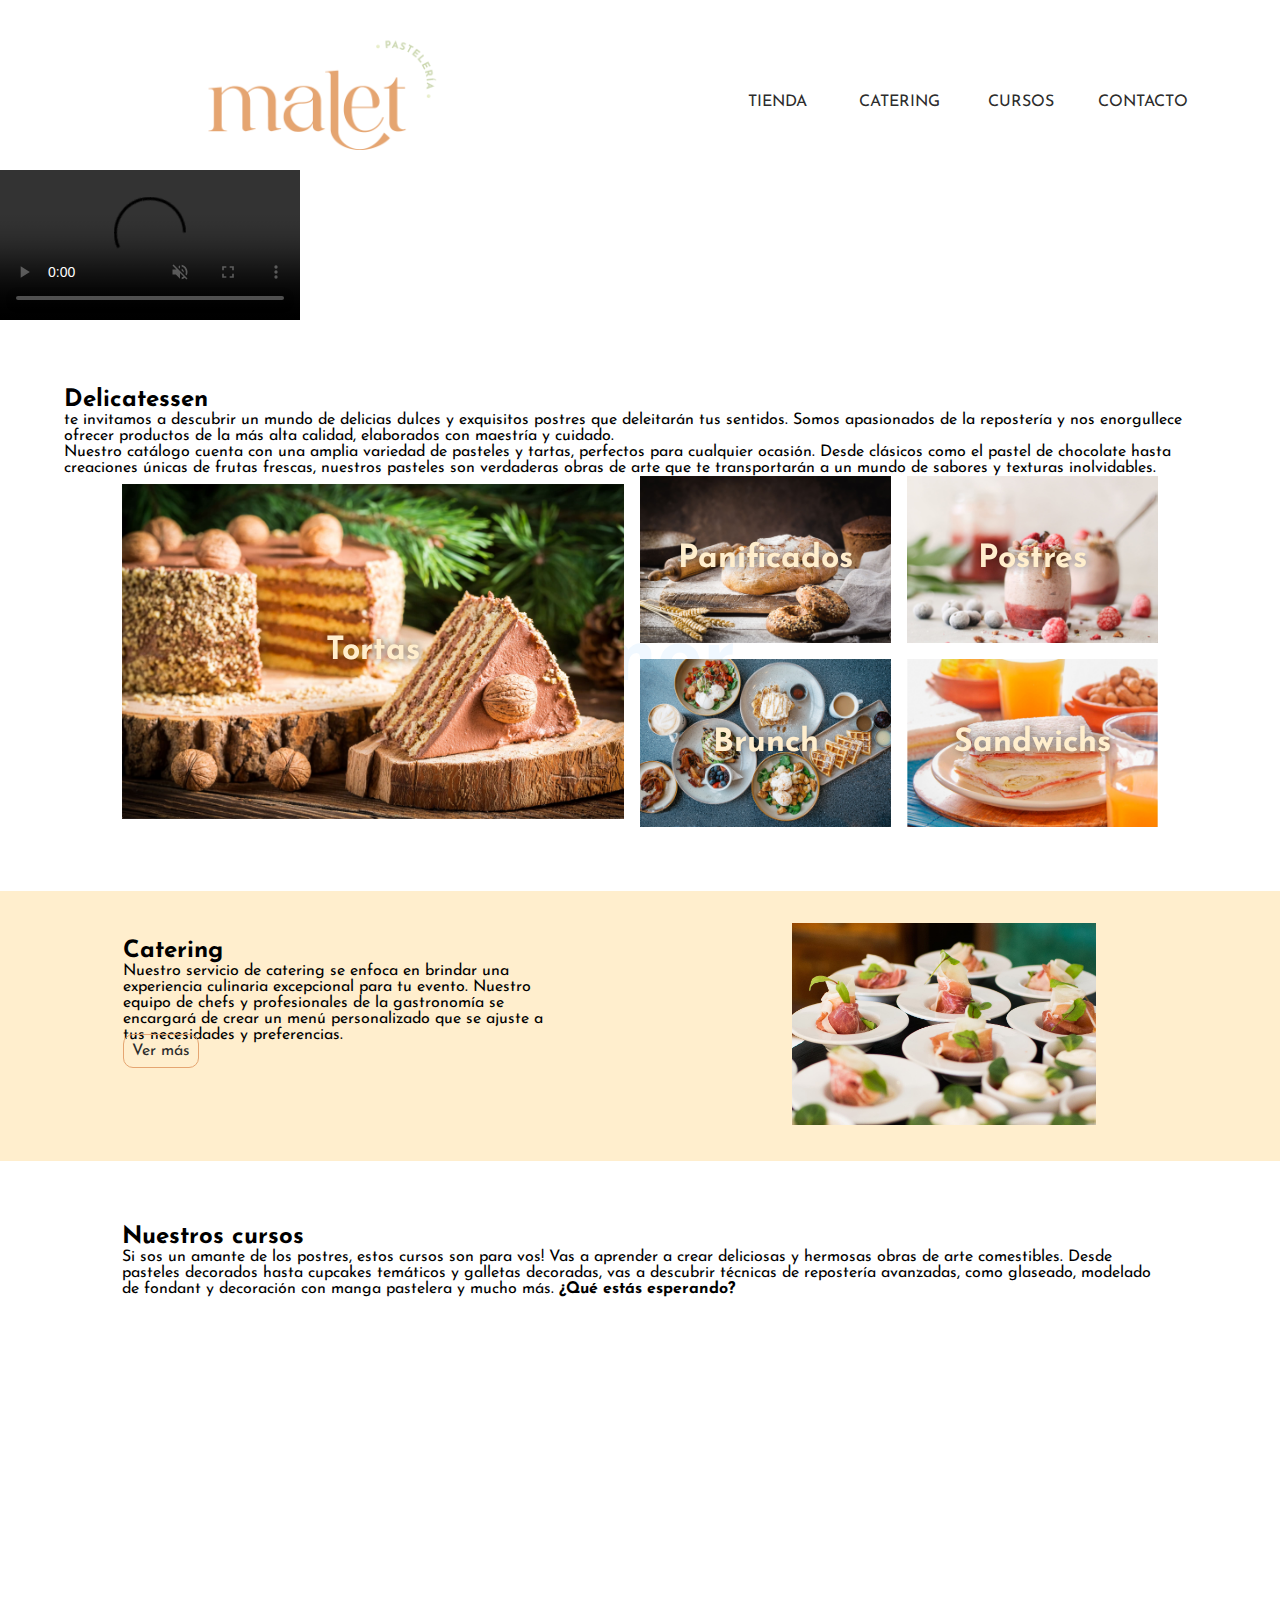
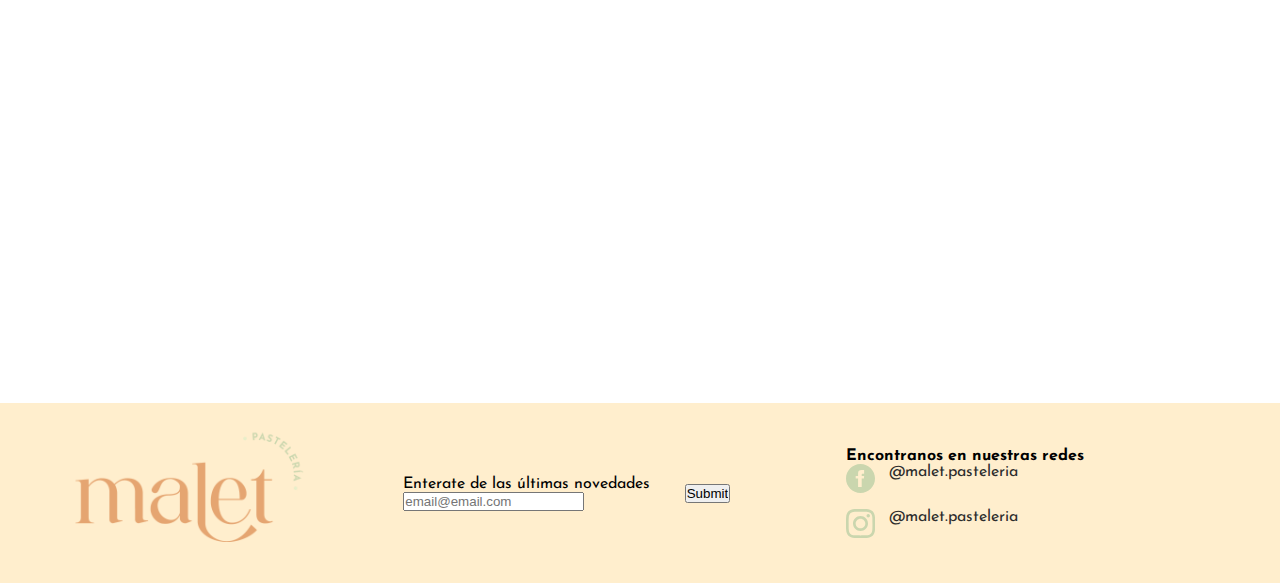
==== commit 203e372a: "incorporacion de otra animacion" ====
--- a/index.html
+++ b/index.html
@@ -16,6 +16,8 @@
         href="https://fonts.googleapis.com/css2?family=Josefin+Sans:ital,wght@0,100;0,200;0,300;0,400;0,500;0,600;0,700;1,100;1,200;1,300;1,400;1,500;1,600;1,700&display=swap"
         rel="stylesheet">
     <link rel="stylesheet" href="https://cdn.jsdelivr.net/npm/bootstrap-icons@1.10.5/font/bootstrap-icons.css">
+    <link href="https://unpkg.com/aos@2.3.1/dist/aos.css" rel="stylesheet">
+
     <link rel="icon" type="image/png" href="./img/logo_favicon.png">
     <title>Malet Pasteleria | Patisserie artesanal</title>
 </head>
@@ -99,7 +101,8 @@
                     Nuestro catálogo cuenta con una amplia variedad de pasteles y tartas, perfectos para cualquier
                     ocasión. Desde clásicos como el pastel de chocolate hasta creaciones únicas de frutas frescas,
                     nuestros pasteles son verdaderas obras de arte que te transportarán a un mundo de sabores y texturas
-                    inolvidables.</p>
+                    inolvidables.
+                </p>
             </div>
 
             <div class="delicatessen__contenedor">
@@ -175,7 +178,7 @@
                     con manga pastelera y mucho más. <b>¿Qué estás esperando? </b> </p>
             </div>
 
-            <div class="cursos__articulos">
+            <div class="cursos__articulos" data-aos="fade-up" data-aos-duration="3000">
                 <article>
                     <a href="./pages/cursos.html">
                         <img src="./img/mini-desserts.jpg" alt="">
@@ -287,6 +290,10 @@
     <script src="https://cdn.jsdelivr.net/npm/bootstrap@5.3.0/dist/js/bootstrap.bundle.min.js"
         integrity="sha384-geWF76RCwLtnZ8qwWowPQNguL3RmwHVBC9FhGdlKrxdiJJigb/j/68SIy3Te4Bkz"
         crossorigin="anonymous"></script>
+    <script src="https://unpkg.com/aos@2.3.1/dist/aos.js"></script>
+    <script>
+        AOS.init();
+    </script>
 
 
 </body>
--- a/css/styles.css
+++ b/css/styles.css
@@ -254,6 +254,12 @@
   }
   .delicatessen__articulos {
     position: relative;
+    transform: scale(1);
+    filter: grayscale(0%);
+  }
+  .delicatessen__articulos:hover {
+    transform: scale(0.98);
+    filter: grayscale(50%);
   }
   .delicatessen__articulos a {
     display: grid;
@@ -263,11 +269,18 @@
   }
   .delicatessen__titulos {
     position: absolute;
-    color: white;
+    color: #ffeecd;
     font-size: 2rem;
+    text-shadow: 0px 0px 10px rgba(0, 0, 0, 0.5921568627);
   }
   .delicatessen__img-grande {
     grid-row: 1/3;
+    transform: scale(1);
+    filter: grayscale(0%);
+  }
+  .delicatessen__img-grande:hover {
+    transform: scale(0.98);
+    filter: grayscale(50%);
   }
   .delicatessen__img-grande a {
     display: grid;
@@ -685,6 +698,22 @@
   .contacto__form-celdas {
     margin-top: 1rem;
   }
+  .contacto__form .btn {
+    border-width: 0.1rem;
+    padding: 0.5rem;
+    border-color: #e5a571;
+    border-style: solid;
+    border-radius: 10px;
+  }
+  .contacto__form .btn:hover {
+    border-width: 0.1rem;
+    padding: 0.5rem;
+    background-color: #cad6ae;
+    border-color: #e5a571;
+    border-style: solid;
+    border-radius: 10px;
+    color: #ffeecd;
+  }
 }
 @media (min-width: 375px) and (max-width: 420px) {
   .contacto__banner {
@@ -723,6 +752,22 @@
   }
   .contacto__form-celdas {
     margin-top: 1rem;
+  }
+  .contacto__form .btn {
+    border-width: 0.1rem;
+    padding: 0.5rem;
+    border-color: #e5a571;
+    border-style: solid;
+    border-radius: 10px;
+  }
+  .contacto__form .btn:hover {
+    border-width: 0.1rem;
+    padding: 0.5rem;
+    background-color: #cad6ae;
+    border-color: #e5a571;
+    border-style: solid;
+    border-radius: 10px;
+    color: #ffeecd;
   }
   .contacto__mapa {
     margin-top: 2rem;
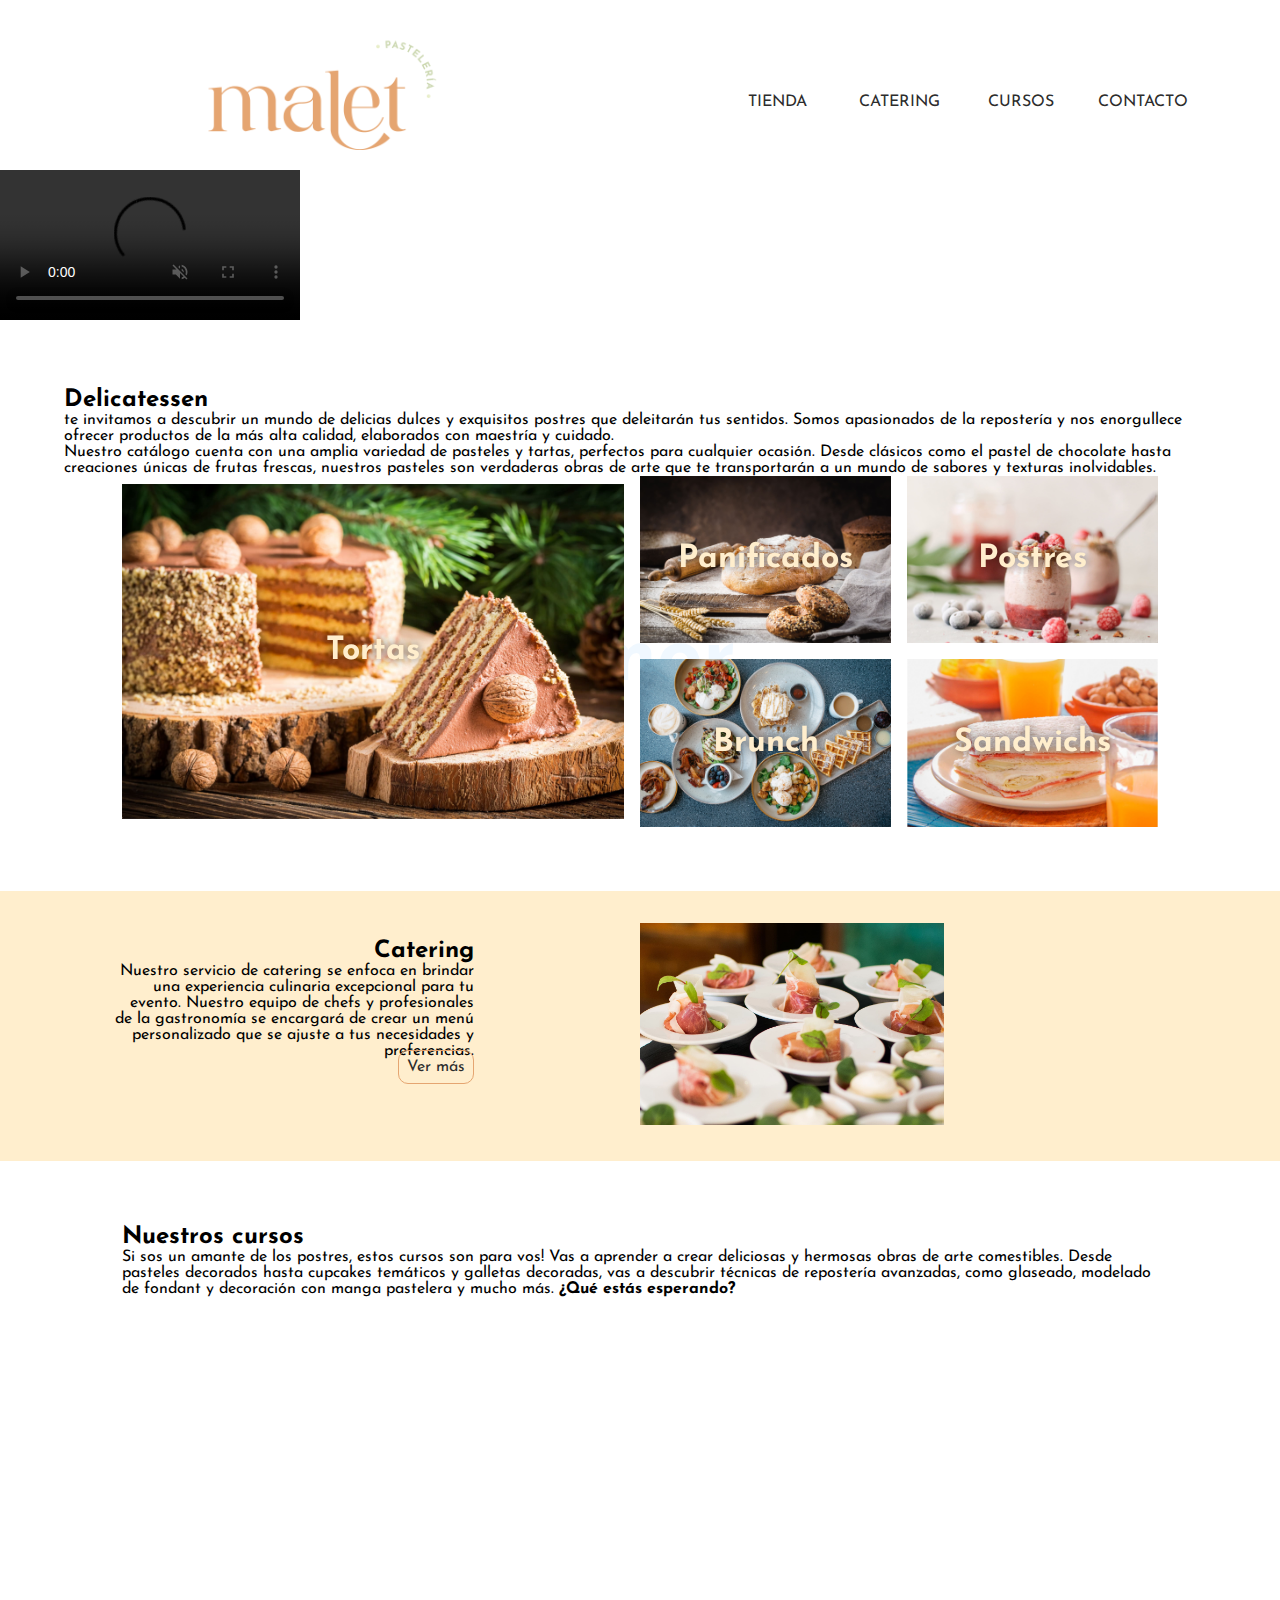
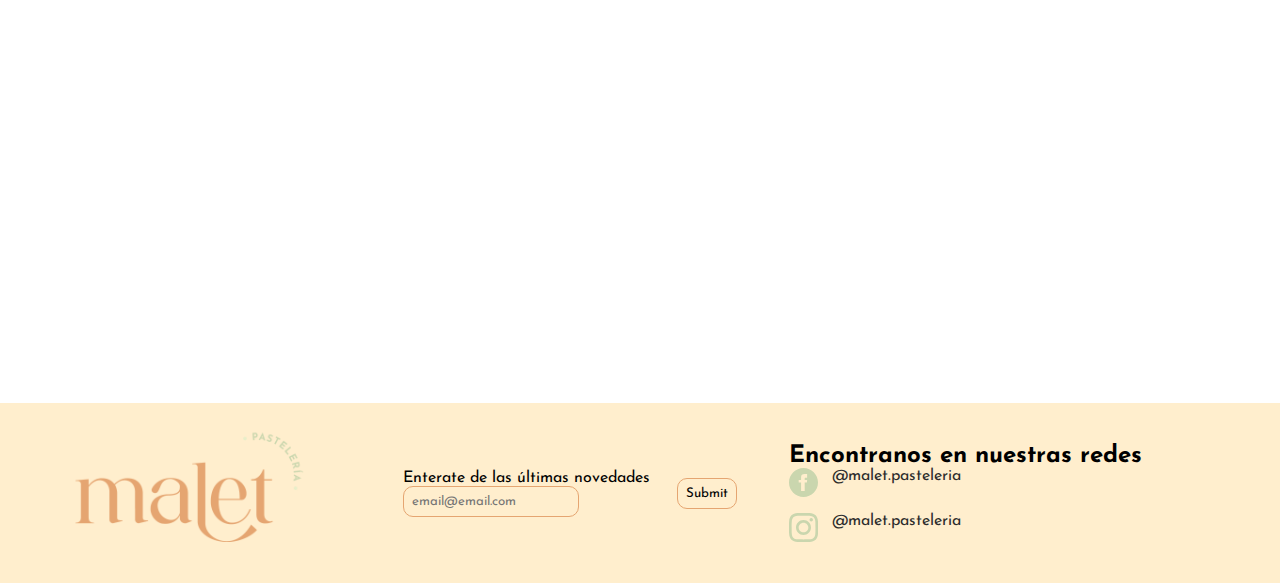
==== commit 4ec1b6e8: "actualizacion de etiqueta alt y modificacion de sass" ====
--- a/index.html
+++ b/index.html
@@ -85,7 +85,8 @@
         <!--EMPIEZA EL CUERPO-->
         <section class="header_banner">
 
-            <h1 class="banner__titulo"> <span>Pastelería </span> <br> hecha con amor </h1>
+            <h1 class="banner__titulo" data-aos="fade-up" data-aos-duration="3000"> <span>Pastelería </span> <br> hecha
+                con amor </h1>
             <video src="./videos/video-header.mp4" alt="panadera espolvoreando cinamon roll" controls autoplay loop
                 muted class="video1"></video>
 
@@ -109,7 +110,7 @@
                 <article class="delicatessen__img-grande">
                     <a href="./pages/tienda.html">
                         <h3 class="delicatessen__titulos">Tortas</h3>
-                        <img src="./img/tortas.jpg" alt="Torta">
+                        <img src="./img/tortas.jpg" alt="Torta de pionono, sobre madera">
                     </a>
                 </article>
 
@@ -123,21 +124,21 @@
                 <article class="delicatessen__articulos">
                     <a href="./pages/tienda.html">
                         <h3 class="delicatessen__titulos">Postres</h3>
-                        <img src="./img/postre.jpg" alt="Postres">
+                        <img src="./img/postre.jpg" alt="Postre de frutilla en vaso">
                     </a>
                 </article>
 
                 <article class="delicatessen__articulos">
                     <a href="./pages/tienda.html">
                         <h3 class="delicatessen__titulos">Brunch</h3>
-                        <img src="./img/brunch.jpg" alt="Brunch">
+                        <img src="./img/brunch.jpg" alt="Platitos con distintas propuestas de comida">
                     </a>
                 </article>
 
                 <article class="delicatessen__articulos">
                     <a href="./pages/tienda.html">
                         <h3 class="delicatessen__titulos">Sandwichs</h3>
-                        <img src="./img/sandwich.jpg" alt="Sandwich">
+                        <img src="./img/sandwich.jpg" alt="Sandwich de miga con jugo de naranja">
                     </a>
                 </article>
             </div>
@@ -159,7 +160,7 @@
                 <a href="./pages/catering.html" class="catering__btn"> Ver más </a>
             </div>
             <div class="catering__img">
-                <img src="./img/catering.jpg" alt="Catering" class="img-delicatessen">
+                <img src="./img/catering.jpg" alt="platos de jamon crudo" class="img-delicatessen">
             </div>
 
         </section>
@@ -181,63 +182,63 @@
             <div class="cursos__articulos" data-aos="fade-up" data-aos-duration="3000">
                 <article>
                     <a href="./pages/cursos.html">
-                        <img src="./img/mini-desserts.jpg" alt="">
+                        <img src="./img/mini-desserts.jpg" alt="mini tarteleta de chocolate">
                         <h3>Mini postres</h3>
                         <p>En simples pasos te enseñaremos a producir en serie para eventos o venta mayorista. No
                             necesitas conocimientos previos.</p>
                     </a>
-                    <a href="./pages/cursos.html" class="cursos__btn"> VER MÁS</a>
-                </article>
-
-                <article>
-                    <a href="./pages/cursos.html">
-                        <img src="./img/fechas-especiales.jpg" alt="">
+                    <a href="./pages/cursos.html" class="cursos__btn"> Ver más</a>
+                </article>
+
+                <article>
+                    <a href="./pages/cursos.html">
+                        <img src="./img/fechas-especiales.jpg" alt="budin de vainilla con estrella de chocolate">
                         <h3>Fechas especiales</h3>
                         <p> Clase demostrativa pensada para aprovechar fechas especiales para ventas de box,
                             bandejas de desayuno, combos, etc. </p>
                     </a>
-                    <a href="./pages/cursos.html" class="cursos__btn"> VER MÁS</a>
-                </article>
-
-                <article>
-                    <a href="./pages/cursos.html">
-                        <img src="./img/mousse.jpg" alt="">
+                    <a href="./pages/cursos.html" class="cursos__btn"> Ver más</a>
+                </article>
+
+                <article>
+                    <a href="./pages/cursos.html">
+                        <img src="./img/mousse.jpg" alt="mousse de chocolate con granos de cafe">
                         <h3>Postres de verano</h3>
                         <p>Vas a aprender las técnicas para que tus tartas salgan perfectas. Además te
                             mostramos como realizar distintos tipos de rellenos.</p>
                     </a>
-                    <a href="./pages/cursos.html" class="cursos__btn"> VER MÁS</a>
-                </article>
-
-                <article>
-                    <a href="./pages/cursos.html">
-                        <img src="./img/bizcochos-rellenos.jpg" alt="">
+                    <a href="./pages/cursos.html" class="cursos__btn"> Ver más</a>
+                </article>
+
+                <article>
+                    <a href="./pages/cursos.html">
+                        <img src="./img/bizcochos-rellenos.jpg" alt="bizcocho relleno, decorado con higos">
                         <h3>Bizcochos y rellenos</h3>
                         <p>Vas a ver distintos tipos de bizcochos y rellenos. Te enseñaremos sobre combinación de
                             sabores, usos, conservación
                             y más.</p>
                     </a>
-                    <a href="./pages/cursos.html" class="cursos__btn"> VER MÁS</a>
-                </article>
-
-                <article>
-                    <a href="./pages/cursos.html">
-                        <img src="./img/tartas-emprender.jpg" alt="">
+                    <a href="./pages/cursos.html" class="cursos__btn">Ver más</a>
+                </article>
+
+                <article>
+                    <a href="./pages/cursos.html">
+                        <img src="./img/tartas-emprender.jpg" alt="propuesta de cuatro tartas sablee">
                         <h3>Tartas para emprender</h3>
                         <p>Aprenderás a realizar tartas y postres para venta individual o combinarlos para vender en
                             combos y porciones. </p>
                     </a>
-                    <a href="./pages/cursos.html" class="cursos__btn"> VER MÁS</a>
-                </article>
-
-                <article>
-                    <a href="./pages/cursos.html">
-                        <img src="./img/tortas-eventos.jpg" alt="">
+                    <a href="./pages/cursos.html" class="cursos__btn"> Ver más</a>
+                </article>
+
+                <article>
+                    <a href="./pages/cursos.html">
+                        <img src="./img/tortas-eventos.jpg" alt="candy bar colorido dispuesto en mesa larga">
                         <h3>Tortas para eventos</h3>
                         <p>Vas a aprender y llevar a cabo tortas para eventos, de dos o más pisos. Aprenderás todos los
                             tips, detalles y secretos para hacer tortas.</p>
                     </a>
-                    <a href="./pages/cursos.html" class="cursos__btn"> VER MÁS</a>
+                    <a href="./pages/cursos.html" class="cursos__btn"> Ver más</a>
                 </article>
             </div>
         </section>
@@ -270,7 +271,7 @@
 
 
             <div class="redes">
-                <h4>Encontranos en nuestras redes</h4>
+                <h3>Encontranos en nuestras redes</h3>
                 <nav>
                     <ul class="redes__iconos">
                         <li> <img src="./img/facebook.svg" alt="icono-facebook">
--- a/css/styles.css
+++ b/css/styles.css
@@ -134,6 +134,34 @@
     justify-items: center;
     align-items: center;
   }
+  .footer-form #Enviar {
+    border-width: 0.1rem;
+    padding: 0.5rem;
+    border-color: #e5a571;
+    border-style: solid;
+    border-radius: 10px;
+    background-color: #ffeecd;
+    font-family: "Josefin Sans", sans-serif;
+  }
+  .footer-form #Enviar:hover {
+    color: #e5a571;
+    border-width: 0.1rem;
+    padding: 0.5rem;
+    border-color: #cad6ae;
+    border-style: solid;
+    border-radius: 10px;
+    background-color: #ffeecd;
+  }
+  .footer-form #email-footer {
+    font-family: "Josefin Sans", sans-serif;
+    border-width: 0.1rem;
+    padding: 0.5rem;
+    border-color: #e5a571;
+    border-style: solid;
+    border-radius: 10px;
+    background-color: #ffeecd;
+    max-width: 100%;
+  }
   .footer-enviar {
     grid-column: 2/3;
   }
@@ -141,6 +169,9 @@
 .redes {
   display: flex;
   flex-direction: column;
+}
+.redes h3 {
+  font-size: 1.5rem;
 }
 .redes__iconos {
   display: grid;
@@ -291,24 +322,23 @@
   /*-----CATERING----*/
   .catering {
     background-color: #ffeecd;
-    max-height: 50vh;
-    margin: auto;
     padding: 2rem;
     display: grid;
     grid-template-columns: 1fr 1fr;
-    justify-items: center;
   }
   .catering__texto {
     max-width: 70%;
-    min-width: 10rem;
     margin: 1rem;
     grid-column: 1/2;
-    justify-content: end;
+    text-align: right;
+    align-items: end;
+    padding-left: 4rem;
   }
   .catering__img {
     max-width: 50%;
     grid-column: 2/3;
-    grid-row: 1/3;
+    grid-row: 1/2;
+    justify-items: start;
   }
   .catering__btn {
     border-width: 0.1rem;
@@ -523,6 +553,7 @@
   .catering__contenido .catering__texto {
     max-width: 30vw;
     margin-top: 4rem;
+    text-align: left;
   }
   .catering__contenido .catering__texto h2 {
     font-weight: bold;
@@ -614,6 +645,19 @@
     justify-items: center;
     align-items: center;
   }
+  .tienda__cantidad .precio {
+    font-size: 1.5rem;
+    font-weight: bold;
+    color: #e5a571;
+    margin-top: 1rem;
+  }
+  .tienda__cantidad .numero {
+    border-width: 0.1rem;
+    padding: 0.5rem;
+    border-color: #e5a571;
+    border-style: solid;
+    border-radius: 10px;
+  }
 }
 @media (min-width: 375px) and (max-width: 420px) {
   .tienda__banner {
@@ -808,6 +852,19 @@
     justify-items: center;
     align-items: center;
   }
+  .cursos__cantidad .precio {
+    font-size: 1.5rem;
+    font-weight: bold;
+    color: #e5a571;
+    margin-top: 1rem;
+  }
+  .cursos__cantidad .numero {
+    border-width: 0.1rem;
+    padding: 0.5rem;
+    border-color: #e5a571;
+    border-style: solid;
+    border-radius: 10px;
+  }
   #cursos__curso-uno {
     display: grid;
     grid-template-columns: 1fr 1fr;
